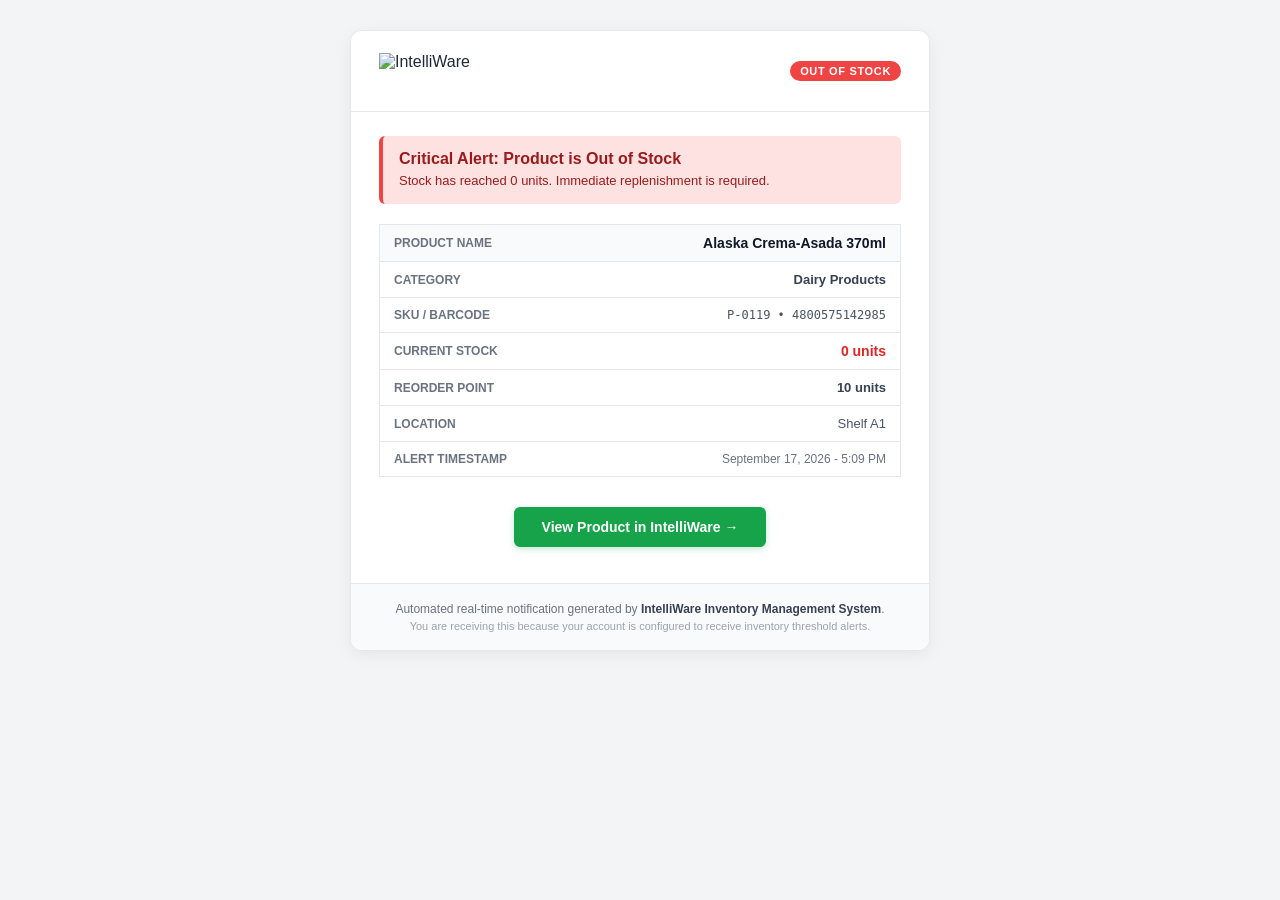
==== logs/last_email_preview.html @ dfec8df1 "Revert "Merge branch 'main' of https://github.com/MilanFranco/IntelliWare_WIMS" This reverts commit " ====
<!DOCTYPE html>
<html lang="en">
<head>
    <meta charset="UTF-8">
    <meta name="viewport" content="width=device-width, initial-scale=1.0">
    <title>Critical Alert: Product is Out of Stock</title>
</head>
<body style="margin:0; padding:0; background-color:#f3f4f6; font-family:-apple-system, BlinkMacSystemFont, 'Segoe UI', Roboto, Helvetica, Arial, sans-serif; color:#1f2937; -webkit-font-smoothing:antialiased;">
    <table role="presentation" width="100%" cellspacing="0" cellpadding="0" border="0" style="background-color:#f3f4f6; padding:30px 12px;">
        <tr>
            <td align="center">
                <table role="presentation" width="100%" style="max-width:580px; background-color:#ffffff; border:1px solid #e5e7eb; border-radius:12px; overflow:hidden; box-shadow:0 4px 16px rgba(0,0,0,0.06);" cellspacing="0" cellpadding="0" border="0">
                    
                    <!-- Header -->
                    <tr>
                        <td style="padding:22px 28px; background-color:#ffffff; border-bottom:1px solid #e5e7eb;">
                            <table role="presentation" width="100%" cellspacing="0" cellpadding="0" border="0">
                                <tr>
                                    <td align="left" style="vertical-align:middle;">
                                        <img src="cid:intelliware_logo" alt="IntelliWare" style="height:36px; max-width:180px; display:block; border:0;" />
                                    </td>
                                    <td align="right" style="vertical-align:middle;">
                                        <span style="display:inline-block; background-color:#ef4444; color:#ffffff; font-size:11px; font-weight:700; text-transform:uppercase; letter-spacing:0.06em; padding:4px 10px; border-radius:12px;">
                                            OUT OF STOCK
                                        </span>
                                    </td>
                                </tr>
                            </table>
                        </td>
                    </tr>

                    <!-- Alert Banner -->
                    <tr>
                        <td style="padding:24px 28px 12px 28px;">
                            <div style="background-color:#fee2e2; border-left:4px solid #ef4444; border-radius:6px; padding:14px 16px; margin-bottom:20px;">
                                <h2 style="margin:0 0 4px 0; color:#991b1b; font-size:16px; font-weight:700;">Critical Alert: Product is Out of Stock</h2>
                                <p style="margin:0; color:#991b1b; font-size:13px; font-weight:500; line-height:1.4;">Stock has reached 0 units. Immediate replenishment is required.</p>
                            </div>

                            <!-- Product Details Table -->
                            <table role="presentation" width="100%" style="border:1px solid #e5e7eb; border-radius:8px; margin-bottom:24px; border-collapse:collapse;" cellspacing="0" cellpadding="0">
                                <tr style="background-color:#f9fafb; border-bottom:1px solid #e5e7eb;">
                                    <td style="padding:10px 14px; font-size:12px; font-weight:600; color:#6b7280; text-transform:uppercase; width:38%;">Product Name</td>
                                    <td style="padding:10px 14px; font-size:14px; font-weight:700; color:#111827; text-align:right;">Alaska Crema-Asada 370ml</td>
                                </tr>
                                <tr style="border-bottom:1px solid #e5e7eb;">
                                    <td style="padding:10px 14px; font-size:12px; font-weight:600; color:#6b7280; text-transform:uppercase;">Category</td>
                                    <td style="padding:10px 14px; font-size:13px; font-weight:600; color:#374151; text-align:right;">Dairy Products</td>
                                </tr>
                                <tr style="border-bottom:1px solid #e5e7eb;">
                                    <td style="padding:10px 14px; font-size:12px; font-weight:600; color:#6b7280; text-transform:uppercase;">SKU / Barcode</td>
                                    <td style="padding:10px 14px; font-size:12px; font-family:monospace; color:#4b5563; text-align:right;">P-0119 &bull; 4800575142985</td>
                                </tr>
                                <tr style="border-bottom:1px solid #e5e7eb;">
                                    <td style="padding:10px 14px; font-size:12px; font-weight:600; color:#6b7280; text-transform:uppercase;">Current Stock</td>
                                    <td style="padding:10px 14px; font-size:14px; font-weight:800; color:#dc2626; text-align:right;">0 units</td>
                                </tr>
                                <tr style="border-bottom:1px solid #e5e7eb;">
                                    <td style="padding:10px 14px; font-size:12px; font-weight:600; color:#6b7280; text-transform:uppercase;">Reorder Point</td>
                                    <td style="padding:10px 14px; font-size:13px; font-weight:600; color:#374151; text-align:right;">10 units</td>
                                </tr>
                                <tr style="border-bottom:1px solid #e5e7eb;">
                                    <td style="padding:10px 14px; font-size:12px; font-weight:600; color:#6b7280; text-transform:uppercase;">Location</td>
                                    <td style="padding:10px 14px; font-size:13px; color:#4b5563; text-align:right;">Shelf A1</td>
                                </tr>
                                <tr>
                                    <td style="padding:10px 14px; font-size:12px; font-weight:600; color:#6b7280; text-transform:uppercase;">Alert Timestamp</td>
                                    <td style="padding:10px 14px; font-size:12px; color:#6b7280; text-align:right;">September 17, 2026 - 5:09 PM</td>
                                </tr>
                            </table>

                            <!-- CTA Button -->
                            <table role="presentation" width="100%" cellspacing="0" cellpadding="0" border="0">
                                <tr>
                                    <td align="center" style="padding:6px 0 24px 0;">
                                        <a href="http://localhost/intelliware/products.php?search=Alaska+Crema-Asada+370ml" target="_blank" style="display:inline-block; background-color:#16a34a; color:#ffffff; font-size:14px; font-weight:700; text-decoration:none; padding:12px 28px; border-radius:6px; box-shadow:0 2px 6px rgba(22, 163, 74, 0.25);">
                                            View Product in IntelliWare &rarr;
                                        </a>
                                    </td>
                                </tr>
                            </table>
                        </td>
                    </tr>

                    <!-- Footer -->
                    <tr>
                        <td style="padding:18px 28px; background-color:#f9fafb; border-top:1px solid #e5e7eb; text-align:center;">
                            <p style="margin:0 0 4px 0; color:#6b7280; font-size:12px;">
                                Automated real-time notification generated by <strong style="color:#374151;">IntelliWare Inventory Management System</strong>.
                            </p>
                            <p style="margin:0; color:#9ca3af; font-size:11px;">
                                You are receiving this because your account is configured to receive inventory threshold alerts.
                            </p>
                        </td>
                    </tr>
                </table>
            </td>
        </tr>
    </table>
</body>
</html>
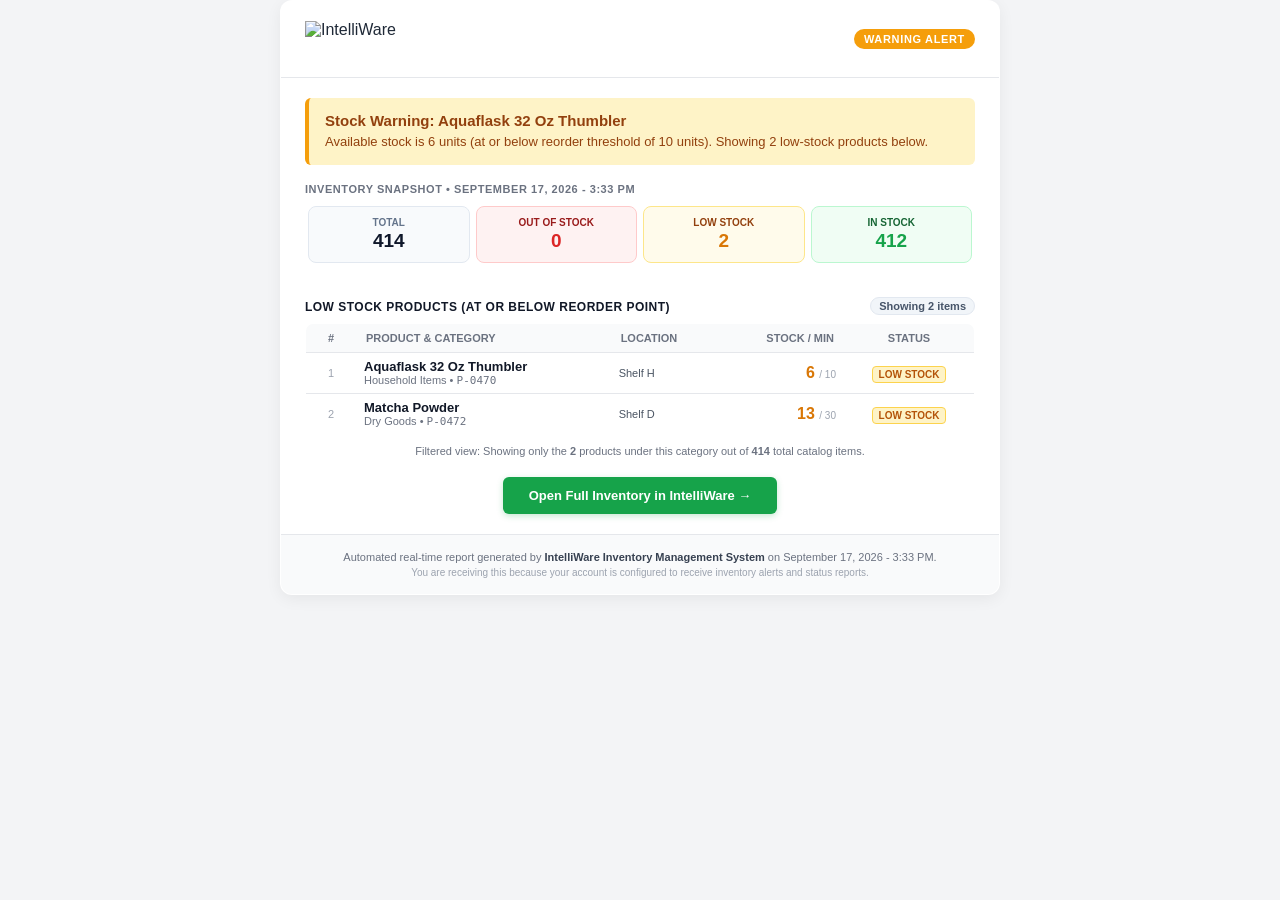
==== commit b50afb09: "Reapply "Merge branch 'main' of https://github.com/MilanFranco/IntelliWare_WIMS" This reverts commit" ====
--- a/logs/last_email_preview.html
+++ b/logs/last_email_preview.html
@@ -3,25 +3,29 @@
 <head>
     <meta charset="UTF-8">
     <meta name="viewport" content="width=device-width, initial-scale=1.0">
-    <title>Critical Alert: Product is Out of Stock</title>
+    <title>IntelliWare Inventory Status Report</title>
+    <style>
+        body { margin:0; padding:0; background-color:#f3f4f6; font-family:-apple-system, BlinkMacSystemFont, "Segoe UI", Roboto, Helvetica, Arial, sans-serif; color:#1f2937; }
+        table { border-collapse: collapse; }
+    </style>
 </head>
 <body style="margin:0; padding:0; background-color:#f3f4f6; font-family:-apple-system, BlinkMacSystemFont, 'Segoe UI', Roboto, Helvetica, Arial, sans-serif; color:#1f2937; -webkit-font-smoothing:antialiased;">
-    <table role="presentation" width="100%" cellspacing="0" cellpadding="0" border="0" style="background-color:#f3f4f6; padding:30px 12px;">
+    <table role="presentation" width="100%" cellspacing="0" cellpadding="0" border="0" style="background-color:#f3f4f6; padding:24px 8px;">
         <tr>
             <td align="center">
-                <table role="presentation" width="100%" style="max-width:580px; background-color:#ffffff; border:1px solid #e5e7eb; border-radius:12px; overflow:hidden; box-shadow:0 4px 16px rgba(0,0,0,0.06);" cellspacing="0" cellpadding="0" border="0">
+                <table role="presentation" width="100%" style="max-width:720px; background-color:#ffffff; border:1px solid #e5e7eb; border-radius:12px; overflow:hidden; box-shadow:0 4px 16px rgba(0,0,0,0.06);" cellspacing="0" cellpadding="0" border="0">
                     
                     <!-- Header -->
                     <tr>
-                        <td style="padding:22px 28px; background-color:#ffffff; border-bottom:1px solid #e5e7eb;">
+                        <td style="padding:20px 24px; background-color:#ffffff; border-bottom:1px solid #e5e7eb;">
                             <table role="presentation" width="100%" cellspacing="0" cellpadding="0" border="0">
                                 <tr>
                                     <td align="left" style="vertical-align:middle;">
                                         <img src="cid:intelliware_logo" alt="IntelliWare" style="height:36px; max-width:180px; display:block; border:0;" />
                                     </td>
                                     <td align="right" style="vertical-align:middle;">
-                                        <span style="display:inline-block; background-color:#ef4444; color:#ffffff; font-size:11px; font-weight:700; text-transform:uppercase; letter-spacing:0.06em; padding:4px 10px; border-radius:12px;">
-                                            OUT OF STOCK
+                                        <span style="display:inline-block; background-color:#f59e0b; color:#ffffff; font-size:11px; font-weight:700; text-transform:uppercase; letter-spacing:0.06em; padding:4px 10px; border-radius:12px;">
+                                            WARNING ALERT
                                         </span>
                                     </td>
                                 </tr>
@@ -29,52 +33,91 @@
                         </td>
                     </tr>
 
-                    <!-- Alert Banner -->
+                    <!-- Alert Banner (if applicable) & Overview KPI Cards -->
                     <tr>
-                        <td style="padding:24px 28px 12px 28px;">
-                            <div style="background-color:#fee2e2; border-left:4px solid #ef4444; border-radius:6px; padding:14px 16px; margin-bottom:20px;">
-                                <h2 style="margin:0 0 4px 0; color:#991b1b; font-size:16px; font-weight:700;">Critical Alert: Product is Out of Stock</h2>
-                                <p style="margin:0; color:#991b1b; font-size:13px; font-weight:500; line-height:1.4;">Stock has reached 0 units. Immediate replenishment is required.</p>
+                        <td style="padding:20px 24px 10px 24px;">
+                            
+            <div style="background-color:#fef3c7; border-left:4px solid #f59e0b; border-radius:6px; padding:14px 16px; margin-bottom:18px;">
+                <h2 style="margin:0 0 4px 0; color:#92400e; font-size:15px; font-weight:700;">Stock Warning: Aquaflask 32 Oz Thumbler</h2>
+                <p style="margin:0; color:#92400e; font-size:13px; font-weight:500; line-height:1.4;">Available stock is 6 units (at or below reorder threshold of 10 units). Showing 2 low-stock products below.</p>
+            </div>
+
+                            <div style="font-size:11px; color:#6b7280; margin-bottom:8px; font-weight:700; text-transform:uppercase; letter-spacing:0.05em;">INVENTORY SNAPSHOT &bull; September 17, 2026 - 3:33 PM</div>
+                            <table role="presentation" width="100%" cellspacing="0" cellpadding="0" border="0" style="margin-bottom:16px;">
+                                <tr>
+                                    <td width="25%" style="padding:3px;">
+                                        <div style="background:#f8fafc; border:1px solid #e2e8f0; border-radius:8px; padding:10px 6px; text-align:center;">
+                                            <div style="font-size:10px; font-weight:700; color:#64748b; text-transform:uppercase;">Total</div>
+                                            <div style="font-size:19px; font-weight:800; color:#0f172a; margin-top:2px;">414</div>
+                                        </div>
+                                    </td>
+                                    <td width="25%" style="padding:3px;">
+                                        <div style="background:#fef2f2; border:1px solid #fecaca; border-radius:8px; padding:10px 6px; text-align:center;">
+                                            <div style="font-size:10px; font-weight:700; color:#991b1b; text-transform:uppercase;">Out of Stock</div>
+                                            <div style="font-size:19px; font-weight:800; color:#dc2626; margin-top:2px;">0</div>
+                                        </div>
+                                    </td>
+                                    <td width="25%" style="padding:3px;">
+                                        <div style="background:#fffbeb; border:1px solid #fde68a; border-radius:8px; padding:10px 6px; text-align:center;">
+                                            <div style="font-size:10px; font-weight:700; color:#92400e; text-transform:uppercase;">Low Stock</div>
+                                            <div style="font-size:19px; font-weight:800; color:#d97706; margin-top:2px;">2</div>
+                                        </div>
+                                    </td>
+                                    <td width="25%" style="padding:3px;">
+                                        <div style="background:#f0fdf4; border:1px solid #bbf7d0; border-radius:8px; padding:10px 6px; text-align:center;">
+                                            <div style="font-size:10px; font-weight:700; color:#166534; text-transform:uppercase;">In Stock</div>
+                                            <div style="font-size:19px; font-weight:800; color:#16a34a; margin-top:2px;">412</div>
+                                        </div>
+                                    </td>
+                                </tr>
+                            </table>
+                        </td>
+                    </tr>
+
+                    <!-- Table Section Header -->
+                    <tr>
+                        <td style="padding:4px 24px 8px 24px;">
+                            <table role="presentation" width="100%" cellspacing="0" cellpadding="0" border="0">
+                                <tr>
+                                    <td align="left">
+                                        <span style="font-size:12px; font-weight:700; color:#111827; text-transform:uppercase; letter-spacing:0.04em;">Low Stock Products (At or Below Reorder Point)</span>
+                                    </td>
+                                    <td align="right">
+                                        <span style="display:inline-block; background-color:#f1f5f9; color:#475569; font-size:11px; font-weight:700; padding:2px 8px; border-radius:10px; border:1px solid #e2e8f0;">Showing 2 items</span>
+                                    </td>
+                                </tr>
+                            </table>
+                        </td>
+                    </tr>
+
+                    <!-- Complete Inventory Table -->
+                    <tr>
+                        <td style="padding:0 24px 20px 24px;">
+                            <table role="presentation" width="100%" style="border:1px solid #e5e7eb; border-radius:8px; overflow:hidden; border-collapse:collapse;" cellspacing="0" cellpadding="0">
+                                <thead>
+                                    <tr style="background-color:#f9fafb; border-bottom:1px solid #e5e7eb;">
+                                        <th style="padding:8px 10px; font-size:11px; font-weight:700; color:#6b7280; text-transform:uppercase; text-align:center; width:30px;">#</th>
+                                        <th style="padding:8px 10px; font-size:11px; font-weight:700; color:#6b7280; text-transform:uppercase; text-align:left;">Product &amp; Category</th>
+                                        <th style="padding:8px 10px; font-size:11px; font-weight:700; color:#6b7280; text-transform:uppercase; text-align:left;">Location</th>
+                                        <th style="padding:8px 10px; font-size:11px; font-weight:700; color:#6b7280; text-transform:uppercase; text-align:right;">Stock / Min</th>
+                                        <th style="padding:8px 10px; font-size:11px; font-weight:700; color:#6b7280; text-transform:uppercase; text-align:center; width:110px;">Status</th>
+                                    </tr>
+                                </thead>
+                                <tbody>
+                                    <tr style='border-bottom:1px solid #e5e7eb;'><td style='padding:6px 8px;font-size:11px;color:#9ca3af;text-align:center;'>1</td><td style='padding:6px 8px;'><div style='font-size:13px;font-weight:700;color:#111827;'>Aquaflask 32 Oz Thumbler</div><div style='font-size:11px;color:#6b7280;'>Household Items &bull; <span style='font-family:monospace;'>P-0470</span></div></td><td style='padding:6px 8px;font-size:11px;color:#4b5563;'>Shelf H</td><td style='padding:6px 8px;text-align:right;'><b style="color:#d97706;">6</b> <span style='font-size:10px;color:#9ca3af;'>/ 10</span></td><td style='padding:6px 8px;text-align:center;'><span style="display:inline-block;padding:2px 6px;font-size:10px;font-weight:700;border-radius:4px;background:#fef3c7;color:#b45309;border:1px solid #fcd34d;">LOW STOCK</span></td></tr><tr style='border-bottom:1px solid #e5e7eb;'><td style='padding:6px 8px;font-size:11px;color:#9ca3af;text-align:center;'>2</td><td style='padding:6px 8px;'><div style='font-size:13px;font-weight:700;color:#111827;'>Matcha Powder</div><div style='font-size:11px;color:#6b7280;'>Dry Goods &bull; <span style='font-family:monospace;'>P-0472</span></div></td><td style='padding:6px 8px;font-size:11px;color:#4b5563;'>Shelf D</td><td style='padding:6px 8px;text-align:right;'><b style="color:#d97706;">13</b> <span style='font-size:10px;color:#9ca3af;'>/ 30</span></td><td style='padding:6px 8px;text-align:center;'><span style="display:inline-block;padding:2px 6px;font-size:10px;font-weight:700;border-radius:4px;background:#fef3c7;color:#b45309;border:1px solid #fcd34d;">LOW STOCK</span></td></tr>
+                                </tbody>
+                            </table>
+                            
+                            <div style="margin-top:10px; text-align:center; font-size:11px; color:#6b7280;">
+                                Filtered view: Showing only the <strong>2</strong> products under this category out of <strong>414</strong> total catalog items.
                             </div>
 
-                            <!-- Product Details Table -->
-                            <table role="presentation" width="100%" style="border:1px solid #e5e7eb; border-radius:8px; margin-bottom:24px; border-collapse:collapse;" cellspacing="0" cellpadding="0">
-                                <tr style="background-color:#f9fafb; border-bottom:1px solid #e5e7eb;">
-                                    <td style="padding:10px 14px; font-size:12px; font-weight:600; color:#6b7280; text-transform:uppercase; width:38%;">Product Name</td>
-                                    <td style="padding:10px 14px; font-size:14px; font-weight:700; color:#111827; text-align:right;">Alaska Crema-Asada 370ml</td>
-                                </tr>
-                                <tr style="border-bottom:1px solid #e5e7eb;">
-                                    <td style="padding:10px 14px; font-size:12px; font-weight:600; color:#6b7280; text-transform:uppercase;">Category</td>
-                                    <td style="padding:10px 14px; font-size:13px; font-weight:600; color:#374151; text-align:right;">Dairy Products</td>
-                                </tr>
-                                <tr style="border-bottom:1px solid #e5e7eb;">
-                                    <td style="padding:10px 14px; font-size:12px; font-weight:600; color:#6b7280; text-transform:uppercase;">SKU / Barcode</td>
-                                    <td style="padding:10px 14px; font-size:12px; font-family:monospace; color:#4b5563; text-align:right;">P-0119 &bull; 4800575142985</td>
-                                </tr>
-                                <tr style="border-bottom:1px solid #e5e7eb;">
-                                    <td style="padding:10px 14px; font-size:12px; font-weight:600; color:#6b7280; text-transform:uppercase;">Current Stock</td>
-                                    <td style="padding:10px 14px; font-size:14px; font-weight:800; color:#dc2626; text-align:right;">0 units</td>
-                                </tr>
-                                <tr style="border-bottom:1px solid #e5e7eb;">
-                                    <td style="padding:10px 14px; font-size:12px; font-weight:600; color:#6b7280; text-transform:uppercase;">Reorder Point</td>
-                                    <td style="padding:10px 14px; font-size:13px; font-weight:600; color:#374151; text-align:right;">10 units</td>
-                                </tr>
-                                <tr style="border-bottom:1px solid #e5e7eb;">
-                                    <td style="padding:10px 14px; font-size:12px; font-weight:600; color:#6b7280; text-transform:uppercase;">Location</td>
-                                    <td style="padding:10px 14px; font-size:13px; color:#4b5563; text-align:right;">Shelf A1</td>
-                                </tr>
+                            <!-- CTA Button -->
+                            <table role="presentation" width="100%" cellspacing="0" cellpadding="0" border="0" style="margin-top:20px;">
                                 <tr>
-                                    <td style="padding:10px 14px; font-size:12px; font-weight:600; color:#6b7280; text-transform:uppercase;">Alert Timestamp</td>
-                                    <td style="padding:10px 14px; font-size:12px; color:#6b7280; text-align:right;">September 17, 2026 - 5:09 PM</td>
-                                </tr>
-                            </table>
-
-                            <!-- CTA Button -->
-                            <table role="presentation" width="100%" cellspacing="0" cellpadding="0" border="0">
-                                <tr>
-                                    <td align="center" style="padding:6px 0 24px 0;">
-                                        <a href="http://localhost/intelliware/products.php?search=Alaska+Crema-Asada+370ml" target="_blank" style="display:inline-block; background-color:#16a34a; color:#ffffff; font-size:14px; font-weight:700; text-decoration:none; padding:12px 28px; border-radius:6px; box-shadow:0 2px 6px rgba(22, 163, 74, 0.25);">
-                                            View Product in IntelliWare &rarr;
+                                    <td align="center">
+                                        <a href="http://localhost/intelliware/products.php" target="_blank" style="display:inline-block; background-color:#16a34a; color:#ffffff; font-size:13px; font-weight:700; text-decoration:none; padding:11px 26px; border-radius:6px; box-shadow:0 2px 6px rgba(22, 163, 74, 0.25);">
+                                            Open Full Inventory in IntelliWare &rarr;
                                         </a>
                                     </td>
                                 </tr>
@@ -84,12 +127,12 @@
 
                     <!-- Footer -->
                     <tr>
-                        <td style="padding:18px 28px; background-color:#f9fafb; border-top:1px solid #e5e7eb; text-align:center;">
-                            <p style="margin:0 0 4px 0; color:#6b7280; font-size:12px;">
-                                Automated real-time notification generated by <strong style="color:#374151;">IntelliWare Inventory Management System</strong>.
+                        <td style="padding:16px 24px; background-color:#f9fafb; border-top:1px solid #e5e7eb; text-align:center;">
+                            <p style="margin:0 0 4px 0; color:#6b7280; font-size:11px;">
+                                Automated real-time report generated by <strong style="color:#374151;">IntelliWare Inventory Management System</strong> on September 17, 2026 - 3:33 PM.
                             </p>
-                            <p style="margin:0; color:#9ca3af; font-size:11px;">
-                                You are receiving this because your account is configured to receive inventory threshold alerts.
+                            <p style="margin:0; color:#9ca3af; font-size:10px;">
+                                You are receiving this because your account is configured to receive inventory alerts and status reports.
                             </p>
                         </td>
                     </tr>
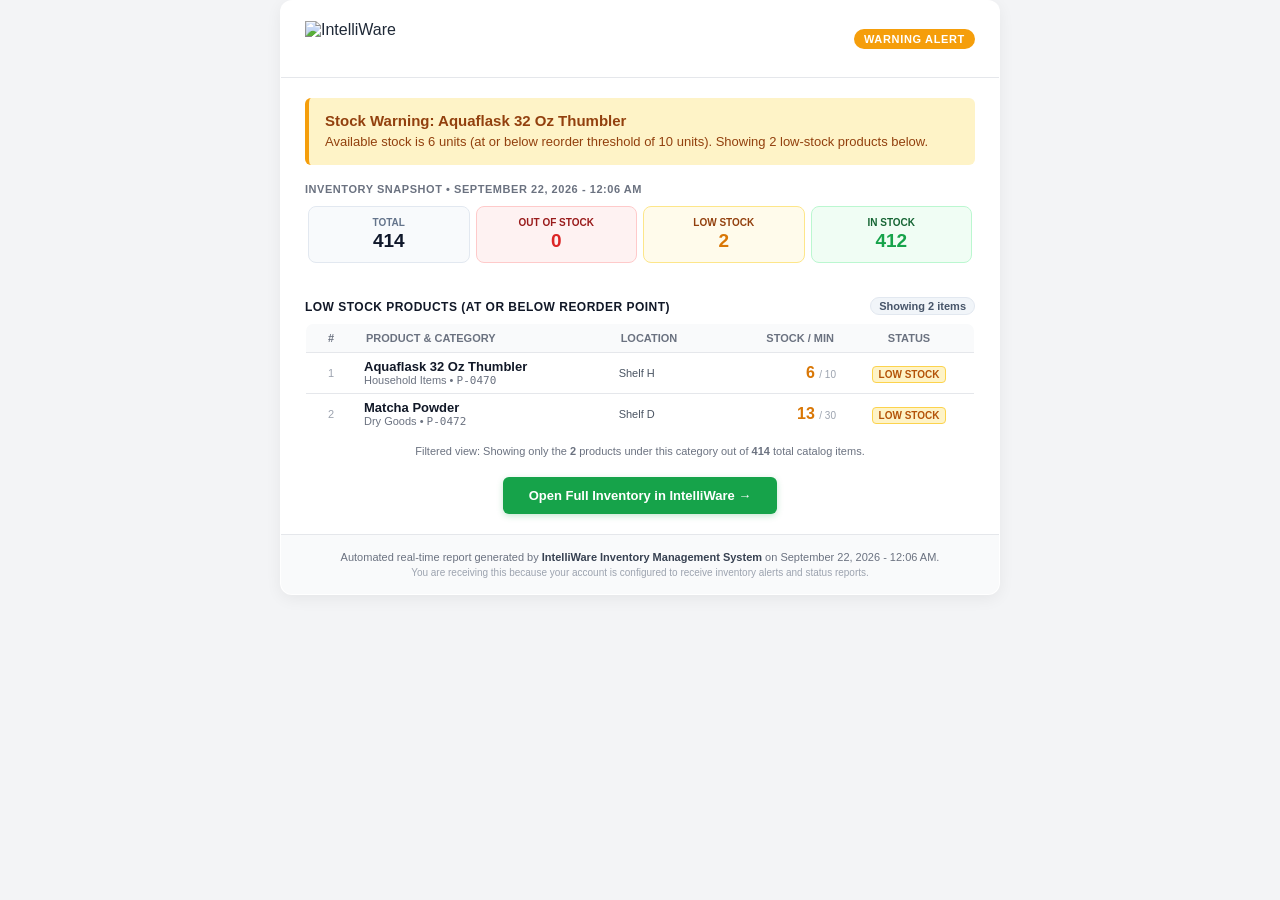
==== commit dc2d0626: "ui fixes, added toasts, barcode removed" ====
--- a/logs/last_email_preview.html
+++ b/logs/last_email_preview.html
@@ -42,7 +42,7 @@
                 <p style="margin:0; color:#92400e; font-size:13px; font-weight:500; line-height:1.4;">Available stock is 6 units (at or below reorder threshold of 10 units). Showing 2 low-stock products below.</p>
             </div>
 
-                            <div style="font-size:11px; color:#6b7280; margin-bottom:8px; font-weight:700; text-transform:uppercase; letter-spacing:0.05em;">INVENTORY SNAPSHOT &bull; September 17, 2026 - 3:33 PM</div>
+                            <div style="font-size:11px; color:#6b7280; margin-bottom:8px; font-weight:700; text-transform:uppercase; letter-spacing:0.05em;">INVENTORY SNAPSHOT &bull; September 22, 2026 - 12:06 AM</div>
                             <table role="presentation" width="100%" cellspacing="0" cellpadding="0" border="0" style="margin-bottom:16px;">
                                 <tr>
                                     <td width="25%" style="padding:3px;">
@@ -129,7 +129,7 @@
                     <tr>
                         <td style="padding:16px 24px; background-color:#f9fafb; border-top:1px solid #e5e7eb; text-align:center;">
                             <p style="margin:0 0 4px 0; color:#6b7280; font-size:11px;">
-                                Automated real-time report generated by <strong style="color:#374151;">IntelliWare Inventory Management System</strong> on September 17, 2026 - 3:33 PM.
+                                Automated real-time report generated by <strong style="color:#374151;">IntelliWare Inventory Management System</strong> on September 22, 2026 - 12:06 AM.
                             </p>
                             <p style="margin:0; color:#9ca3af; font-size:10px;">
                                 You are receiving this because your account is configured to receive inventory alerts and status reports.
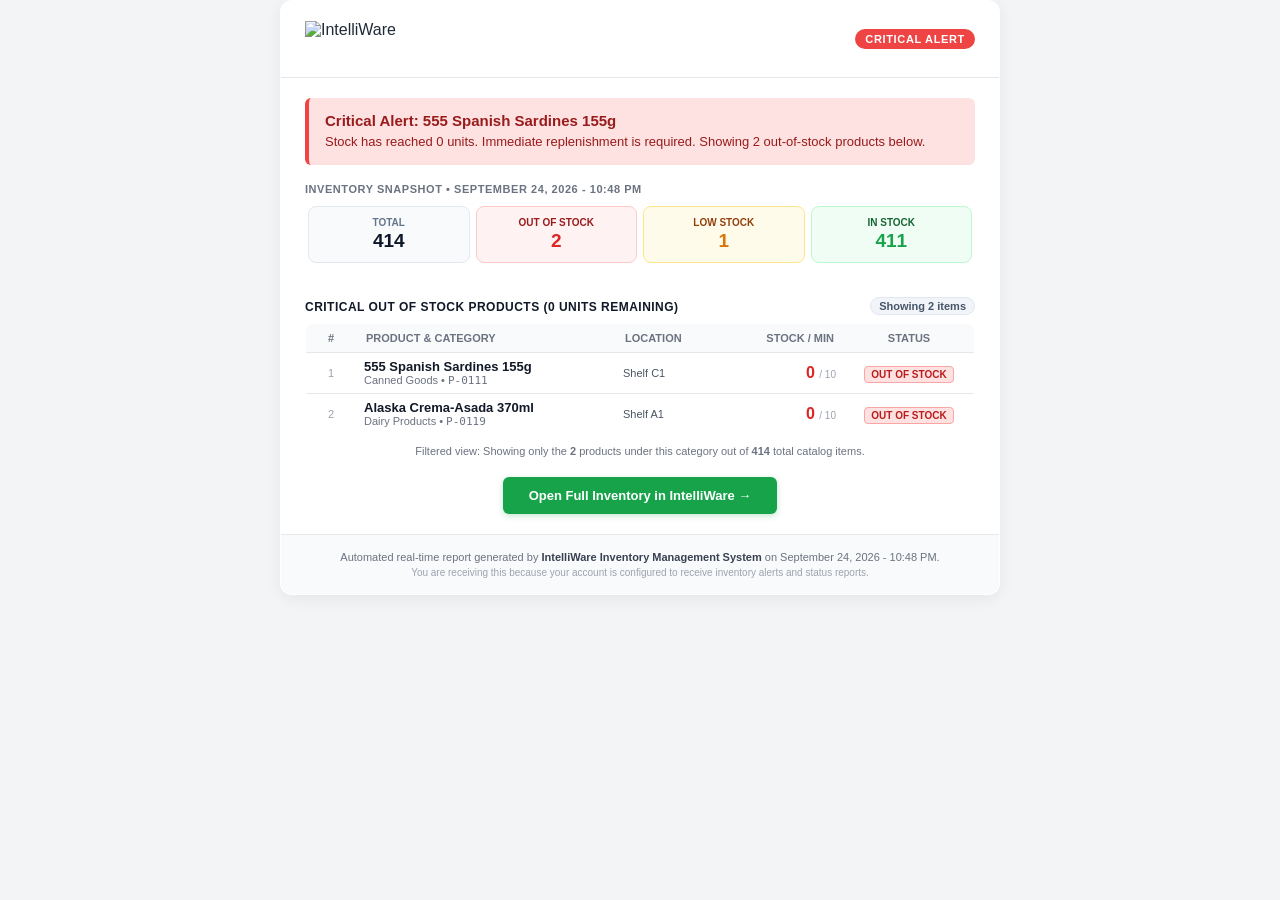
==== commit f929fb4e: "notif modal, minor ui changes" ====
--- a/logs/last_email_preview.html
+++ b/logs/last_email_preview.html
@@ -24,8 +24,8 @@
                                         <img src="cid:intelliware_logo" alt="IntelliWare" style="height:36px; max-width:180px; display:block; border:0;" />
                                     </td>
                                     <td align="right" style="vertical-align:middle;">
-                                        <span style="display:inline-block; background-color:#f59e0b; color:#ffffff; font-size:11px; font-weight:700; text-transform:uppercase; letter-spacing:0.06em; padding:4px 10px; border-radius:12px;">
-                                            WARNING ALERT
+                                        <span style="display:inline-block; background-color:#ef4444; color:#ffffff; font-size:11px; font-weight:700; text-transform:uppercase; letter-spacing:0.06em; padding:4px 10px; border-radius:12px;">
+                                            CRITICAL ALERT
                                         </span>
                                     </td>
                                 </tr>
@@ -37,12 +37,12 @@
                     <tr>
                         <td style="padding:20px 24px 10px 24px;">
                             
-            <div style="background-color:#fef3c7; border-left:4px solid #f59e0b; border-radius:6px; padding:14px 16px; margin-bottom:18px;">
-                <h2 style="margin:0 0 4px 0; color:#92400e; font-size:15px; font-weight:700;">Stock Warning: Aquaflask 32 Oz Thumbler</h2>
-                <p style="margin:0; color:#92400e; font-size:13px; font-weight:500; line-height:1.4;">Available stock is 6 units (at or below reorder threshold of 10 units). Showing 2 low-stock products below.</p>
+            <div style="background-color:#fee2e2; border-left:4px solid #ef4444; border-radius:6px; padding:14px 16px; margin-bottom:18px;">
+                <h2 style="margin:0 0 4px 0; color:#991b1b; font-size:15px; font-weight:700;">Critical Alert: 555 Spanish Sardines 155g</h2>
+                <p style="margin:0; color:#991b1b; font-size:13px; font-weight:500; line-height:1.4;">Stock has reached 0 units. Immediate replenishment is required. Showing 2 out-of-stock products below.</p>
             </div>
 
-                            <div style="font-size:11px; color:#6b7280; margin-bottom:8px; font-weight:700; text-transform:uppercase; letter-spacing:0.05em;">INVENTORY SNAPSHOT &bull; September 22, 2026 - 12:06 AM</div>
+                            <div style="font-size:11px; color:#6b7280; margin-bottom:8px; font-weight:700; text-transform:uppercase; letter-spacing:0.05em;">INVENTORY SNAPSHOT &bull; September 24, 2026 - 10:48 PM</div>
                             <table role="presentation" width="100%" cellspacing="0" cellpadding="0" border="0" style="margin-bottom:16px;">
                                 <tr>
                                     <td width="25%" style="padding:3px;">
@@ -54,19 +54,19 @@
                                     <td width="25%" style="padding:3px;">
                                         <div style="background:#fef2f2; border:1px solid #fecaca; border-radius:8px; padding:10px 6px; text-align:center;">
                                             <div style="font-size:10px; font-weight:700; color:#991b1b; text-transform:uppercase;">Out of Stock</div>
-                                            <div style="font-size:19px; font-weight:800; color:#dc2626; margin-top:2px;">0</div>
+                                            <div style="font-size:19px; font-weight:800; color:#dc2626; margin-top:2px;">2</div>
                                         </div>
                                     </td>
                                     <td width="25%" style="padding:3px;">
                                         <div style="background:#fffbeb; border:1px solid #fde68a; border-radius:8px; padding:10px 6px; text-align:center;">
                                             <div style="font-size:10px; font-weight:700; color:#92400e; text-transform:uppercase;">Low Stock</div>
-                                            <div style="font-size:19px; font-weight:800; color:#d97706; margin-top:2px;">2</div>
+                                            <div style="font-size:19px; font-weight:800; color:#d97706; margin-top:2px;">1</div>
                                         </div>
                                     </td>
                                     <td width="25%" style="padding:3px;">
                                         <div style="background:#f0fdf4; border:1px solid #bbf7d0; border-radius:8px; padding:10px 6px; text-align:center;">
                                             <div style="font-size:10px; font-weight:700; color:#166534; text-transform:uppercase;">In Stock</div>
-                                            <div style="font-size:19px; font-weight:800; color:#16a34a; margin-top:2px;">412</div>
+                                            <div style="font-size:19px; font-weight:800; color:#16a34a; margin-top:2px;">411</div>
                                         </div>
                                     </td>
                                 </tr>
@@ -80,7 +80,7 @@
                             <table role="presentation" width="100%" cellspacing="0" cellpadding="0" border="0">
                                 <tr>
                                     <td align="left">
-                                        <span style="font-size:12px; font-weight:700; color:#111827; text-transform:uppercase; letter-spacing:0.04em;">Low Stock Products (At or Below Reorder Point)</span>
+                                        <span style="font-size:12px; font-weight:700; color:#111827; text-transform:uppercase; letter-spacing:0.04em;">Critical Out of Stock Products (0 Units Remaining)</span>
                                     </td>
                                     <td align="right">
                                         <span style="display:inline-block; background-color:#f1f5f9; color:#475569; font-size:11px; font-weight:700; padding:2px 8px; border-radius:10px; border:1px solid #e2e8f0;">Showing 2 items</span>
@@ -104,7 +104,7 @@
                                     </tr>
                                 </thead>
                                 <tbody>
-                                    <tr style='border-bottom:1px solid #e5e7eb;'><td style='padding:6px 8px;font-size:11px;color:#9ca3af;text-align:center;'>1</td><td style='padding:6px 8px;'><div style='font-size:13px;font-weight:700;color:#111827;'>Aquaflask 32 Oz Thumbler</div><div style='font-size:11px;color:#6b7280;'>Household Items &bull; <span style='font-family:monospace;'>P-0470</span></div></td><td style='padding:6px 8px;font-size:11px;color:#4b5563;'>Shelf H</td><td style='padding:6px 8px;text-align:right;'><b style="color:#d97706;">6</b> <span style='font-size:10px;color:#9ca3af;'>/ 10</span></td><td style='padding:6px 8px;text-align:center;'><span style="display:inline-block;padding:2px 6px;font-size:10px;font-weight:700;border-radius:4px;background:#fef3c7;color:#b45309;border:1px solid #fcd34d;">LOW STOCK</span></td></tr><tr style='border-bottom:1px solid #e5e7eb;'><td style='padding:6px 8px;font-size:11px;color:#9ca3af;text-align:center;'>2</td><td style='padding:6px 8px;'><div style='font-size:13px;font-weight:700;color:#111827;'>Matcha Powder</div><div style='font-size:11px;color:#6b7280;'>Dry Goods &bull; <span style='font-family:monospace;'>P-0472</span></div></td><td style='padding:6px 8px;font-size:11px;color:#4b5563;'>Shelf D</td><td style='padding:6px 8px;text-align:right;'><b style="color:#d97706;">13</b> <span style='font-size:10px;color:#9ca3af;'>/ 30</span></td><td style='padding:6px 8px;text-align:center;'><span style="display:inline-block;padding:2px 6px;font-size:10px;font-weight:700;border-radius:4px;background:#fef3c7;color:#b45309;border:1px solid #fcd34d;">LOW STOCK</span></td></tr>
+                                    <tr style='border-bottom:1px solid #e5e7eb;'><td style='padding:6px 8px;font-size:11px;color:#9ca3af;text-align:center;'>1</td><td style='padding:6px 8px;'><div style='font-size:13px;font-weight:700;color:#111827;'>555 Spanish Sardines 155g</div><div style='font-size:11px;color:#6b7280;'>Canned Goods &bull; <span style='font-family:monospace;'>P-0111</span></div></td><td style='padding:6px 8px;font-size:11px;color:#4b5563;'>Shelf C1</td><td style='padding:6px 8px;text-align:right;'><b style="color:#dc2626;">0</b> <span style='font-size:10px;color:#9ca3af;'>/ 10</span></td><td style='padding:6px 8px;text-align:center;'><span style="display:inline-block;padding:2px 6px;font-size:10px;font-weight:700;border-radius:4px;background:#fee2e2;color:#b91c1c;border:1px solid #fca5a5;">OUT OF STOCK</span></td></tr><tr style='border-bottom:1px solid #e5e7eb;'><td style='padding:6px 8px;font-size:11px;color:#9ca3af;text-align:center;'>2</td><td style='padding:6px 8px;'><div style='font-size:13px;font-weight:700;color:#111827;'>Alaska Crema-Asada 370ml</div><div style='font-size:11px;color:#6b7280;'>Dairy Products &bull; <span style='font-family:monospace;'>P-0119</span></div></td><td style='padding:6px 8px;font-size:11px;color:#4b5563;'>Shelf A1</td><td style='padding:6px 8px;text-align:right;'><b style="color:#dc2626;">0</b> <span style='font-size:10px;color:#9ca3af;'>/ 10</span></td><td style='padding:6px 8px;text-align:center;'><span style="display:inline-block;padding:2px 6px;font-size:10px;font-weight:700;border-radius:4px;background:#fee2e2;color:#b91c1c;border:1px solid #fca5a5;">OUT OF STOCK</span></td></tr>
                                 </tbody>
                             </table>
                             
@@ -129,7 +129,7 @@
                     <tr>
                         <td style="padding:16px 24px; background-color:#f9fafb; border-top:1px solid #e5e7eb; text-align:center;">
                             <p style="margin:0 0 4px 0; color:#6b7280; font-size:11px;">
-                                Automated real-time report generated by <strong style="color:#374151;">IntelliWare Inventory Management System</strong> on September 22, 2026 - 12:06 AM.
+                                Automated real-time report generated by <strong style="color:#374151;">IntelliWare Inventory Management System</strong> on September 24, 2026 - 10:48 PM.
                             </p>
                             <p style="margin:0; color:#9ca3af; font-size:10px;">
                                 You are receiving this because your account is configured to receive inventory alerts and status reports.
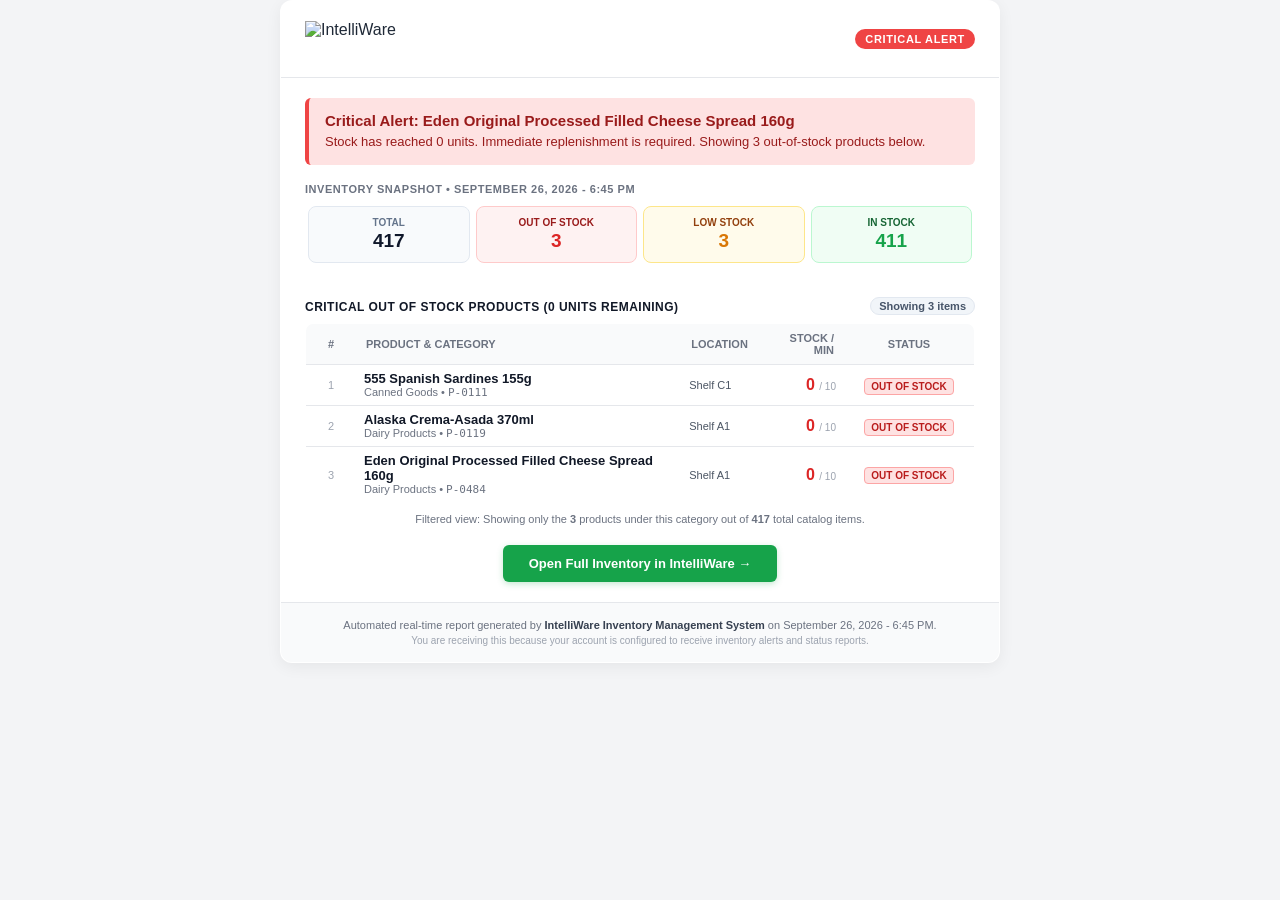
==== commit f06d0891: "feat(ml): upgrade forecasting to v3.2.0 Tri-Boost Ensemble, calibrate Philippine seasonal recommenda" ====
--- a/logs/last_email_preview.html
+++ b/logs/last_email_preview.html
@@ -38,29 +38,29 @@
                         <td style="padding:20px 24px 10px 24px;">
                             
             <div style="background-color:#fee2e2; border-left:4px solid #ef4444; border-radius:6px; padding:14px 16px; margin-bottom:18px;">
-                <h2 style="margin:0 0 4px 0; color:#991b1b; font-size:15px; font-weight:700;">Critical Alert: 555 Spanish Sardines 155g</h2>
-                <p style="margin:0; color:#991b1b; font-size:13px; font-weight:500; line-height:1.4;">Stock has reached 0 units. Immediate replenishment is required. Showing 2 out-of-stock products below.</p>
+                <h2 style="margin:0 0 4px 0; color:#991b1b; font-size:15px; font-weight:700;">Critical Alert: Eden Original Processed Filled Cheese Spread 160g</h2>
+                <p style="margin:0; color:#991b1b; font-size:13px; font-weight:500; line-height:1.4;">Stock has reached 0 units. Immediate replenishment is required. Showing 3 out-of-stock products below.</p>
             </div>
 
-                            <div style="font-size:11px; color:#6b7280; margin-bottom:8px; font-weight:700; text-transform:uppercase; letter-spacing:0.05em;">INVENTORY SNAPSHOT &bull; September 24, 2026 - 10:48 PM</div>
+                            <div style="font-size:11px; color:#6b7280; margin-bottom:8px; font-weight:700; text-transform:uppercase; letter-spacing:0.05em;">INVENTORY SNAPSHOT &bull; September 26, 2026 - 6:45 PM</div>
                             <table role="presentation" width="100%" cellspacing="0" cellpadding="0" border="0" style="margin-bottom:16px;">
                                 <tr>
                                     <td width="25%" style="padding:3px;">
                                         <div style="background:#f8fafc; border:1px solid #e2e8f0; border-radius:8px; padding:10px 6px; text-align:center;">
                                             <div style="font-size:10px; font-weight:700; color:#64748b; text-transform:uppercase;">Total</div>
-                                            <div style="font-size:19px; font-weight:800; color:#0f172a; margin-top:2px;">414</div>
+                                            <div style="font-size:19px; font-weight:800; color:#0f172a; margin-top:2px;">417</div>
                                         </div>
                                     </td>
                                     <td width="25%" style="padding:3px;">
                                         <div style="background:#fef2f2; border:1px solid #fecaca; border-radius:8px; padding:10px 6px; text-align:center;">
                                             <div style="font-size:10px; font-weight:700; color:#991b1b; text-transform:uppercase;">Out of Stock</div>
-                                            <div style="font-size:19px; font-weight:800; color:#dc2626; margin-top:2px;">2</div>
+                                            <div style="font-size:19px; font-weight:800; color:#dc2626; margin-top:2px;">3</div>
                                         </div>
                                     </td>
                                     <td width="25%" style="padding:3px;">
                                         <div style="background:#fffbeb; border:1px solid #fde68a; border-radius:8px; padding:10px 6px; text-align:center;">
                                             <div style="font-size:10px; font-weight:700; color:#92400e; text-transform:uppercase;">Low Stock</div>
-                                            <div style="font-size:19px; font-weight:800; color:#d97706; margin-top:2px;">1</div>
+                                            <div style="font-size:19px; font-weight:800; color:#d97706; margin-top:2px;">3</div>
                                         </div>
                                     </td>
                                     <td width="25%" style="padding:3px;">
@@ -83,7 +83,7 @@
                                         <span style="font-size:12px; font-weight:700; color:#111827; text-transform:uppercase; letter-spacing:0.04em;">Critical Out of Stock Products (0 Units Remaining)</span>
                                     </td>
                                     <td align="right">
-                                        <span style="display:inline-block; background-color:#f1f5f9; color:#475569; font-size:11px; font-weight:700; padding:2px 8px; border-radius:10px; border:1px solid #e2e8f0;">Showing 2 items</span>
+                                        <span style="display:inline-block; background-color:#f1f5f9; color:#475569; font-size:11px; font-weight:700; padding:2px 8px; border-radius:10px; border:1px solid #e2e8f0;">Showing 3 items</span>
                                     </td>
                                 </tr>
                             </table>
@@ -104,12 +104,12 @@
                                     </tr>
                                 </thead>
                                 <tbody>
-                                    <tr style='border-bottom:1px solid #e5e7eb;'><td style='padding:6px 8px;font-size:11px;color:#9ca3af;text-align:center;'>1</td><td style='padding:6px 8px;'><div style='font-size:13px;font-weight:700;color:#111827;'>555 Spanish Sardines 155g</div><div style='font-size:11px;color:#6b7280;'>Canned Goods &bull; <span style='font-family:monospace;'>P-0111</span></div></td><td style='padding:6px 8px;font-size:11px;color:#4b5563;'>Shelf C1</td><td style='padding:6px 8px;text-align:right;'><b style="color:#dc2626;">0</b> <span style='font-size:10px;color:#9ca3af;'>/ 10</span></td><td style='padding:6px 8px;text-align:center;'><span style="display:inline-block;padding:2px 6px;font-size:10px;font-weight:700;border-radius:4px;background:#fee2e2;color:#b91c1c;border:1px solid #fca5a5;">OUT OF STOCK</span></td></tr><tr style='border-bottom:1px solid #e5e7eb;'><td style='padding:6px 8px;font-size:11px;color:#9ca3af;text-align:center;'>2</td><td style='padding:6px 8px;'><div style='font-size:13px;font-weight:700;color:#111827;'>Alaska Crema-Asada 370ml</div><div style='font-size:11px;color:#6b7280;'>Dairy Products &bull; <span style='font-family:monospace;'>P-0119</span></div></td><td style='padding:6px 8px;font-size:11px;color:#4b5563;'>Shelf A1</td><td style='padding:6px 8px;text-align:right;'><b style="color:#dc2626;">0</b> <span style='font-size:10px;color:#9ca3af;'>/ 10</span></td><td style='padding:6px 8px;text-align:center;'><span style="display:inline-block;padding:2px 6px;font-size:10px;font-weight:700;border-radius:4px;background:#fee2e2;color:#b91c1c;border:1px solid #fca5a5;">OUT OF STOCK</span></td></tr>
+                                    <tr style='border-bottom:1px solid #e5e7eb;'><td style='padding:6px 8px;font-size:11px;color:#9ca3af;text-align:center;'>1</td><td style='padding:6px 8px;'><div style='font-size:13px;font-weight:700;color:#111827;'>555 Spanish Sardines 155g</div><div style='font-size:11px;color:#6b7280;'>Canned Goods &bull; <span style='font-family:monospace;'>P-0111</span></div></td><td style='padding:6px 8px;font-size:11px;color:#4b5563;'>Shelf C1</td><td style='padding:6px 8px;text-align:right;'><b style="color:#dc2626;">0</b> <span style='font-size:10px;color:#9ca3af;'>/ 10</span></td><td style='padding:6px 8px;text-align:center;'><span style="display:inline-block;padding:2px 6px;font-size:10px;font-weight:700;border-radius:4px;background:#fee2e2;color:#b91c1c;border:1px solid #fca5a5;">OUT OF STOCK</span></td></tr><tr style='border-bottom:1px solid #e5e7eb;'><td style='padding:6px 8px;font-size:11px;color:#9ca3af;text-align:center;'>2</td><td style='padding:6px 8px;'><div style='font-size:13px;font-weight:700;color:#111827;'>Alaska Crema-Asada 370ml</div><div style='font-size:11px;color:#6b7280;'>Dairy Products &bull; <span style='font-family:monospace;'>P-0119</span></div></td><td style='padding:6px 8px;font-size:11px;color:#4b5563;'>Shelf A1</td><td style='padding:6px 8px;text-align:right;'><b style="color:#dc2626;">0</b> <span style='font-size:10px;color:#9ca3af;'>/ 10</span></td><td style='padding:6px 8px;text-align:center;'><span style="display:inline-block;padding:2px 6px;font-size:10px;font-weight:700;border-radius:4px;background:#fee2e2;color:#b91c1c;border:1px solid #fca5a5;">OUT OF STOCK</span></td></tr><tr style='border-bottom:1px solid #e5e7eb;'><td style='padding:6px 8px;font-size:11px;color:#9ca3af;text-align:center;'>3</td><td style='padding:6px 8px;'><div style='font-size:13px;font-weight:700;color:#111827;'>Eden Original Processed Filled Cheese Spread 160g</div><div style='font-size:11px;color:#6b7280;'>Dairy Products &bull; <span style='font-family:monospace;'>P-0484</span></div></td><td style='padding:6px 8px;font-size:11px;color:#4b5563;'>Shelf A1</td><td style='padding:6px 8px;text-align:right;'><b style="color:#dc2626;">0</b> <span style='font-size:10px;color:#9ca3af;'>/ 10</span></td><td style='padding:6px 8px;text-align:center;'><span style="display:inline-block;padding:2px 6px;font-size:10px;font-weight:700;border-radius:4px;background:#fee2e2;color:#b91c1c;border:1px solid #fca5a5;">OUT OF STOCK</span></td></tr>
                                 </tbody>
                             </table>
                             
                             <div style="margin-top:10px; text-align:center; font-size:11px; color:#6b7280;">
-                                Filtered view: Showing only the <strong>2</strong> products under this category out of <strong>414</strong> total catalog items.
+                                Filtered view: Showing only the <strong>3</strong> products under this category out of <strong>417</strong> total catalog items.
                             </div>
 
                             <!-- CTA Button -->
@@ -129,7 +129,7 @@
                     <tr>
                         <td style="padding:16px 24px; background-color:#f9fafb; border-top:1px solid #e5e7eb; text-align:center;">
                             <p style="margin:0 0 4px 0; color:#6b7280; font-size:11px;">
-                                Automated real-time report generated by <strong style="color:#374151;">IntelliWare Inventory Management System</strong> on September 24, 2026 - 10:48 PM.
+                                Automated real-time report generated by <strong style="color:#374151;">IntelliWare Inventory Management System</strong> on September 26, 2026 - 6:45 PM.
                             </p>
                             <p style="margin:0; color:#9ca3af; font-size:10px;">
                                 You are receiving this because your account is configured to receive inventory alerts and status reports.
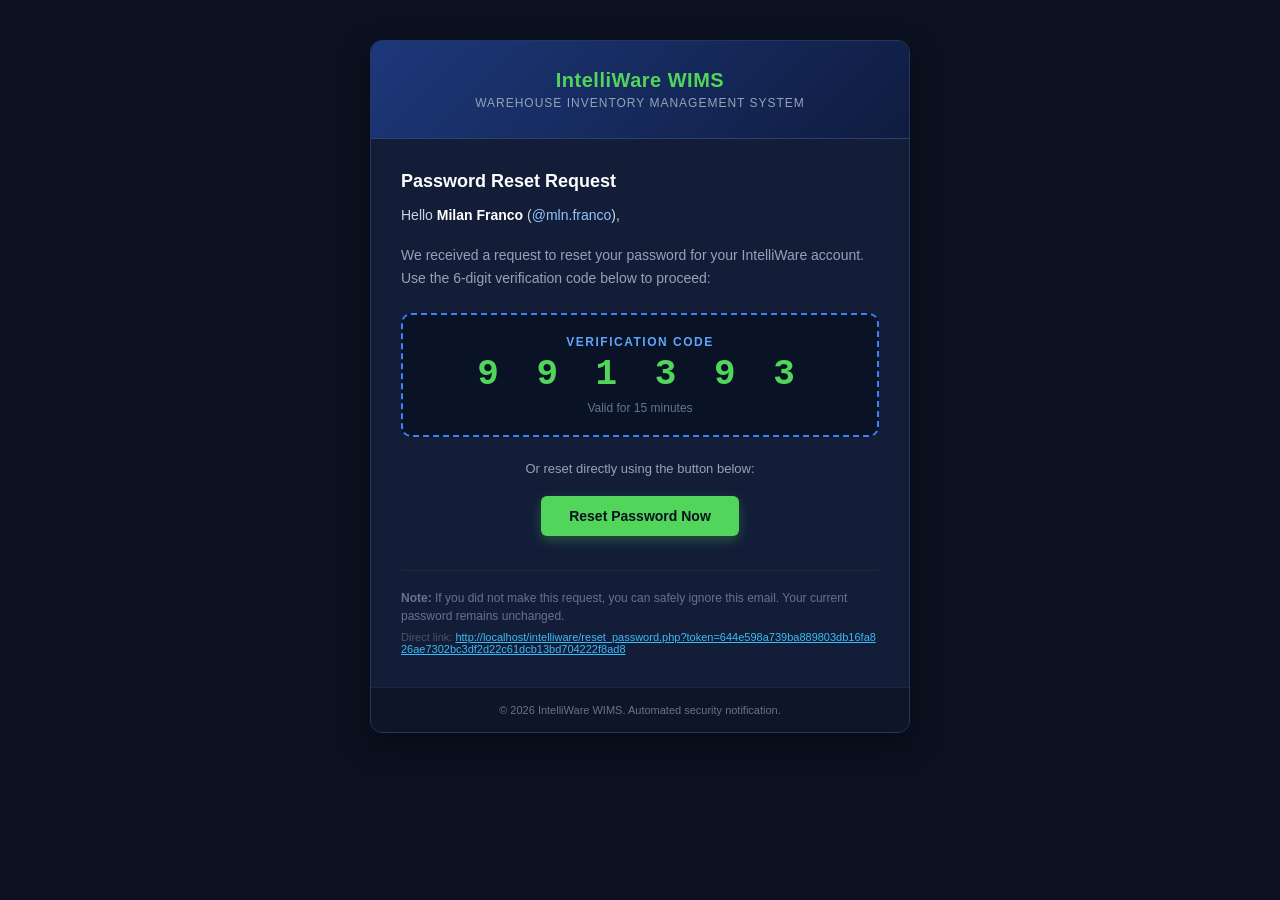
==== commit 57bc2ca6: "forgot pass, enhanced system flow and etc" ====
--- a/logs/last_email_preview.html
+++ b/logs/last_email_preview.html
@@ -1,144 +1,90 @@
 <!DOCTYPE html>
 <html lang="en">
 <head>
-    <meta charset="UTF-8">
-    <meta name="viewport" content="width=device-width, initial-scale=1.0">
-    <title>IntelliWare Inventory Status Report</title>
-    <style>
-        body { margin:0; padding:0; background-color:#f3f4f6; font-family:-apple-system, BlinkMacSystemFont, "Segoe UI", Roboto, Helvetica, Arial, sans-serif; color:#1f2937; }
-        table { border-collapse: collapse; }
-    </style>
+  <meta charset="utf-8">
+  <meta name="viewport" content="width=device-width, initial-scale=1.0">
+  <title>IntelliWare Password Reset</title>
 </head>
-<body style="margin:0; padding:0; background-color:#f3f4f6; font-family:-apple-system, BlinkMacSystemFont, 'Segoe UI', Roboto, Helvetica, Arial, sans-serif; color:#1f2937; -webkit-font-smoothing:antialiased;">
-    <table role="presentation" width="100%" cellspacing="0" cellpadding="0" border="0" style="background-color:#f3f4f6; padding:24px 8px;">
-        <tr>
-            <td align="center">
-                <table role="presentation" width="100%" style="max-width:720px; background-color:#ffffff; border:1px solid #e5e7eb; border-radius:12px; overflow:hidden; box-shadow:0 4px 16px rgba(0,0,0,0.06);" cellspacing="0" cellpadding="0" border="0">
-                    
-                    <!-- Header -->
-                    <tr>
-                        <td style="padding:20px 24px; background-color:#ffffff; border-bottom:1px solid #e5e7eb;">
-                            <table role="presentation" width="100%" cellspacing="0" cellpadding="0" border="0">
-                                <tr>
-                                    <td align="left" style="vertical-align:middle;">
-                                        <img src="cid:intelliware_logo" alt="IntelliWare" style="height:36px; max-width:180px; display:block; border:0;" />
-                                    </td>
-                                    <td align="right" style="vertical-align:middle;">
-                                        <span style="display:inline-block; background-color:#ef4444; color:#ffffff; font-size:11px; font-weight:700; text-transform:uppercase; letter-spacing:0.06em; padding:4px 10px; border-radius:12px;">
-                                            CRITICAL ALERT
-                                        </span>
-                                    </td>
-                                </tr>
-                            </table>
-                        </td>
-                    </tr>
+<body style="margin:0; padding:0; background-color:#0b1120; font-family:-apple-system, BlinkMacSystemFont, 'Segoe UI', Roboto, Helvetica, Arial, sans-serif; color:#e2e8f0;">
+  <table role="presentation" width="100%" cellspacing="0" cellpadding="0" border="0" style="background-color:#0b1120; padding:40px 15px;">
+    <tr>
+      <td align="center">
+        <!-- Main Container -->
+        <table role="presentation" width="100%" style="max-width:540px; background-color:#131d38; border:1px solid #233560; border-radius:12px; box-shadow:0 12px 30px rgba(0,0,0,0.4); overflow:hidden;" cellspacing="0" cellpadding="0" border="0">
+          
+          <!-- Header Banner -->
+          <tr>
+            <td style="padding:28px 30px; background:linear-gradient(135deg, #1d387b 0%, #0f1c3f 100%); border-bottom:1px solid #2a4178; text-align:center;">
+              <table role="presentation" width="100%" cellspacing="0" cellpadding="0" border="0">
+                <tr>
+                  <td align="center">
+                    <img src="cid:intelliware_logo" alt="IntelliWare" style="height:38px; max-width:180px; margin-bottom:8px; display:block;" onerror="this.style.display='none'">
+                    <h1 style="margin:0; font-size:20px; font-weight:700; color:#51D55A; letter-spacing:0.5px;">IntelliWare WIMS</h1>
+                    <p style="margin:4px 0 0 0; font-size:12px; color:#94a3b8; text-transform:uppercase; letter-spacing:1px;">Warehouse Inventory Management System</p>
+                  </td>
+                </tr>
+              </table>
+            </td>
+          </tr>
 
-                    <!-- Alert Banner (if applicable) & Overview KPI Cards -->
-                    <tr>
-                        <td style="padding:20px 24px 10px 24px;">
-                            
-            <div style="background-color:#fee2e2; border-left:4px solid #ef4444; border-radius:6px; padding:14px 16px; margin-bottom:18px;">
-                <h2 style="margin:0 0 4px 0; color:#991b1b; font-size:15px; font-weight:700;">Critical Alert: Eden Original Processed Filled Cheese Spread 160g</h2>
-                <p style="margin:0; color:#991b1b; font-size:13px; font-weight:500; line-height:1.4;">Stock has reached 0 units. Immediate replenishment is required. Showing 3 out-of-stock products below.</p>
-            </div>
+          <!-- Body Content -->
+          <tr>
+            <td style="padding:32px 30px;">
+              <h2 style="margin:0 0 12px 0; font-size:18px; font-weight:600; color:#ffffff;">Password Reset Request</h2>
+              <p style="margin:0 0 18px 0; font-size:14px; line-height:1.6; color:#cbd5e1;">
+                Hello <strong style="color:#ffffff;">Milan Franco</strong> (<span style="color:#93c5fd;">@mln.franco</span>),
+              </p>
+              <p style="margin:0 0 20px 0; font-size:14px; line-height:1.6; color:#94a3b8;">
+                We received a request to reset your password for your IntelliWare account. Use the 6-digit verification code below to proceed:
+              </p>
 
-                            <div style="font-size:11px; color:#6b7280; margin-bottom:8px; font-weight:700; text-transform:uppercase; letter-spacing:0.05em;">INVENTORY SNAPSHOT &bull; September 26, 2026 - 6:45 PM</div>
-                            <table role="presentation" width="100%" cellspacing="0" cellpadding="0" border="0" style="margin-bottom:16px;">
-                                <tr>
-                                    <td width="25%" style="padding:3px;">
-                                        <div style="background:#f8fafc; border:1px solid #e2e8f0; border-radius:8px; padding:10px 6px; text-align:center;">
-                                            <div style="font-size:10px; font-weight:700; color:#64748b; text-transform:uppercase;">Total</div>
-                                            <div style="font-size:19px; font-weight:800; color:#0f172a; margin-top:2px;">417</div>
-                                        </div>
-                                    </td>
-                                    <td width="25%" style="padding:3px;">
-                                        <div style="background:#fef2f2; border:1px solid #fecaca; border-radius:8px; padding:10px 6px; text-align:center;">
-                                            <div style="font-size:10px; font-weight:700; color:#991b1b; text-transform:uppercase;">Out of Stock</div>
-                                            <div style="font-size:19px; font-weight:800; color:#dc2626; margin-top:2px;">3</div>
-                                        </div>
-                                    </td>
-                                    <td width="25%" style="padding:3px;">
-                                        <div style="background:#fffbeb; border:1px solid #fde68a; border-radius:8px; padding:10px 6px; text-align:center;">
-                                            <div style="font-size:10px; font-weight:700; color:#92400e; text-transform:uppercase;">Low Stock</div>
-                                            <div style="font-size:19px; font-weight:800; color:#d97706; margin-top:2px;">3</div>
-                                        </div>
-                                    </td>
-                                    <td width="25%" style="padding:3px;">
-                                        <div style="background:#f0fdf4; border:1px solid #bbf7d0; border-radius:8px; padding:10px 6px; text-align:center;">
-                                            <div style="font-size:10px; font-weight:700; color:#166534; text-transform:uppercase;">In Stock</div>
-                                            <div style="font-size:19px; font-weight:800; color:#16a34a; margin-top:2px;">411</div>
-                                        </div>
-                                    </td>
-                                </tr>
-                            </table>
-                        </td>
-                    </tr>
+              <!-- OTP Box -->
+              <table role="presentation" width="100%" cellspacing="0" cellpadding="0" border="0" style="margin:24px 0;">
+                <tr>
+                  <td align="center" style="background:#0a1226; border:2px dashed #3b82f6; border-radius:10px; padding:20px 10px;">
+                    <div style="font-size:12px; text-transform:uppercase; letter-spacing:1.5px; color:#60a5fa; margin-bottom:8px; font-weight:600;">Verification Code</div>
+                    <div style="font-family:'Courier New', Courier, monospace; font-size:36px; font-weight:700; letter-spacing:8px; color:#51D55A; line-height:1;">
+                      9 9 1 3 9 3
+                    </div>
+                    <div style="font-size:12px; color:#64748b; margin-top:8px;">Valid for 15 minutes</div>
+                  </td>
+                </tr>
+              </table>
 
-                    <!-- Table Section Header -->
-                    <tr>
-                        <td style="padding:4px 24px 8px 24px;">
-                            <table role="presentation" width="100%" cellspacing="0" cellpadding="0" border="0">
-                                <tr>
-                                    <td align="left">
-                                        <span style="font-size:12px; font-weight:700; color:#111827; text-transform:uppercase; letter-spacing:0.04em;">Critical Out of Stock Products (0 Units Remaining)</span>
-                                    </td>
-                                    <td align="right">
-                                        <span style="display:inline-block; background-color:#f1f5f9; color:#475569; font-size:11px; font-weight:700; padding:2px 8px; border-radius:10px; border:1px solid #e2e8f0;">Showing 3 items</span>
-                                    </td>
-                                </tr>
-                            </table>
-                        </td>
-                    </tr>
+              <!-- Action Button -->
+              <p style="margin:20px 0 10px 0; font-size:13px; color:#94a3b8; text-align:center;">
+                Or reset directly using the button below:
+              </p>
+              <table role="presentation" width="100%" cellspacing="0" cellpadding="0" border="0">
+                <tr>
+                  <td align="center" style="padding:10px 0 24px 0;">
+                    <a href="http://localhost/intelliware/reset_password.php?token=644e598a739ba889803db16fa826ae7302bc3df2d22c61dcb13bd704222f8ad8" target="_blank" style="background-color:#51D55A; color:#0b1120; font-weight:700; font-size:14px; text-decoration:none; padding:12px 28px; border-radius:6px; display:inline-block; box-shadow:0 4px 12px rgba(81,213,90,0.3);">
+                      Reset Password Now
+                    </a>
+                  </td>
+                </tr>
+              </table>
 
-                    <!-- Complete Inventory Table -->
-                    <tr>
-                        <td style="padding:0 24px 20px 24px;">
-                            <table role="presentation" width="100%" style="border:1px solid #e5e7eb; border-radius:8px; overflow:hidden; border-collapse:collapse;" cellspacing="0" cellpadding="0">
-                                <thead>
-                                    <tr style="background-color:#f9fafb; border-bottom:1px solid #e5e7eb;">
-                                        <th style="padding:8px 10px; font-size:11px; font-weight:700; color:#6b7280; text-transform:uppercase; text-align:center; width:30px;">#</th>
-                                        <th style="padding:8px 10px; font-size:11px; font-weight:700; color:#6b7280; text-transform:uppercase; text-align:left;">Product &amp; Category</th>
-                                        <th style="padding:8px 10px; font-size:11px; font-weight:700; color:#6b7280; text-transform:uppercase; text-align:left;">Location</th>
-                                        <th style="padding:8px 10px; font-size:11px; font-weight:700; color:#6b7280; text-transform:uppercase; text-align:right;">Stock / Min</th>
-                                        <th style="padding:8px 10px; font-size:11px; font-weight:700; color:#6b7280; text-transform:uppercase; text-align:center; width:110px;">Status</th>
-                                    </tr>
-                                </thead>
-                                <tbody>
-                                    <tr style='border-bottom:1px solid #e5e7eb;'><td style='padding:6px 8px;font-size:11px;color:#9ca3af;text-align:center;'>1</td><td style='padding:6px 8px;'><div style='font-size:13px;font-weight:700;color:#111827;'>555 Spanish Sardines 155g</div><div style='font-size:11px;color:#6b7280;'>Canned Goods &bull; <span style='font-family:monospace;'>P-0111</span></div></td><td style='padding:6px 8px;font-size:11px;color:#4b5563;'>Shelf C1</td><td style='padding:6px 8px;text-align:right;'><b style="color:#dc2626;">0</b> <span style='font-size:10px;color:#9ca3af;'>/ 10</span></td><td style='padding:6px 8px;text-align:center;'><span style="display:inline-block;padding:2px 6px;font-size:10px;font-weight:700;border-radius:4px;background:#fee2e2;color:#b91c1c;border:1px solid #fca5a5;">OUT OF STOCK</span></td></tr><tr style='border-bottom:1px solid #e5e7eb;'><td style='padding:6px 8px;font-size:11px;color:#9ca3af;text-align:center;'>2</td><td style='padding:6px 8px;'><div style='font-size:13px;font-weight:700;color:#111827;'>Alaska Crema-Asada 370ml</div><div style='font-size:11px;color:#6b7280;'>Dairy Products &bull; <span style='font-family:monospace;'>P-0119</span></div></td><td style='padding:6px 8px;font-size:11px;color:#4b5563;'>Shelf A1</td><td style='padding:6px 8px;text-align:right;'><b style="color:#dc2626;">0</b> <span style='font-size:10px;color:#9ca3af;'>/ 10</span></td><td style='padding:6px 8px;text-align:center;'><span style="display:inline-block;padding:2px 6px;font-size:10px;font-weight:700;border-radius:4px;background:#fee2e2;color:#b91c1c;border:1px solid #fca5a5;">OUT OF STOCK</span></td></tr><tr style='border-bottom:1px solid #e5e7eb;'><td style='padding:6px 8px;font-size:11px;color:#9ca3af;text-align:center;'>3</td><td style='padding:6px 8px;'><div style='font-size:13px;font-weight:700;color:#111827;'>Eden Original Processed Filled Cheese Spread 160g</div><div style='font-size:11px;color:#6b7280;'>Dairy Products &bull; <span style='font-family:monospace;'>P-0484</span></div></td><td style='padding:6px 8px;font-size:11px;color:#4b5563;'>Shelf A1</td><td style='padding:6px 8px;text-align:right;'><b style="color:#dc2626;">0</b> <span style='font-size:10px;color:#9ca3af;'>/ 10</span></td><td style='padding:6px 8px;text-align:center;'><span style="display:inline-block;padding:2px 6px;font-size:10px;font-weight:700;border-radius:4px;background:#fee2e2;color:#b91c1c;border:1px solid #fca5a5;">OUT OF STOCK</span></td></tr>
-                                </tbody>
-                            </table>
-                            
-                            <div style="margin-top:10px; text-align:center; font-size:11px; color:#6b7280;">
-                                Filtered view: Showing only the <strong>3</strong> products under this category out of <strong>417</strong> total catalog items.
-                            </div>
+              <div style="border-top:1px solid #1e293b; padding-top:18px; margin-top:10px;">
+                <p style="margin:0 0 6px 0; font-size:12px; color:#64748b; line-height:1.5;">
+                  <strong>Note:</strong> If you did not make this request, you can safely ignore this email. Your current password remains unchanged.
+                </p>
+                <p style="margin:0; font-size:11px; color:#475569; word-break:break-all;">
+                  Direct link: <a href="http://localhost/intelliware/reset_password.php?token=644e598a739ba889803db16fa826ae7302bc3df2d22c61dcb13bd704222f8ad8" style="color:#38bdf8; text-decoration:underline;">http://localhost/intelliware/reset_password.php?token=644e598a739ba889803db16fa826ae7302bc3df2d22c61dcb13bd704222f8ad8</a>
+                </p>
+              </div>
+            </td>
+          </tr>
 
-                            <!-- CTA Button -->
-                            <table role="presentation" width="100%" cellspacing="0" cellpadding="0" border="0" style="margin-top:20px;">
-                                <tr>
-                                    <td align="center">
-                                        <a href="http://localhost/intelliware/products.php" target="_blank" style="display:inline-block; background-color:#16a34a; color:#ffffff; font-size:13px; font-weight:700; text-decoration:none; padding:11px 26px; border-radius:6px; box-shadow:0 2px 6px rgba(22, 163, 74, 0.25);">
-                                            Open Full Inventory in IntelliWare &rarr;
-                                        </a>
-                                    </td>
-                                </tr>
-                            </table>
-                        </td>
-                    </tr>
-
-                    <!-- Footer -->
-                    <tr>
-                        <td style="padding:16px 24px; background-color:#f9fafb; border-top:1px solid #e5e7eb; text-align:center;">
-                            <p style="margin:0 0 4px 0; color:#6b7280; font-size:11px;">
-                                Automated real-time report generated by <strong style="color:#374151;">IntelliWare Inventory Management System</strong> on September 26, 2026 - 6:45 PM.
-                            </p>
-                            <p style="margin:0; color:#9ca3af; font-size:10px;">
-                                You are receiving this because your account is configured to receive inventory alerts and status reports.
-                            </p>
-                        </td>
-                    </tr>
-                </table>
+          <!-- Footer -->
+          <tr>
+            <td style="background-color:#0d1527; padding:16px 30px; text-align:center; border-top:1px solid #1a2542; font-size:11px; color:#64748b;">
+              © 2026 IntelliWare WIMS. Automated security notification.
             </td>
-        </tr>
-    </table>
+          </tr>
+        </table>
+      </td>
+    </tr>
+  </table>
 </body>
 </html>
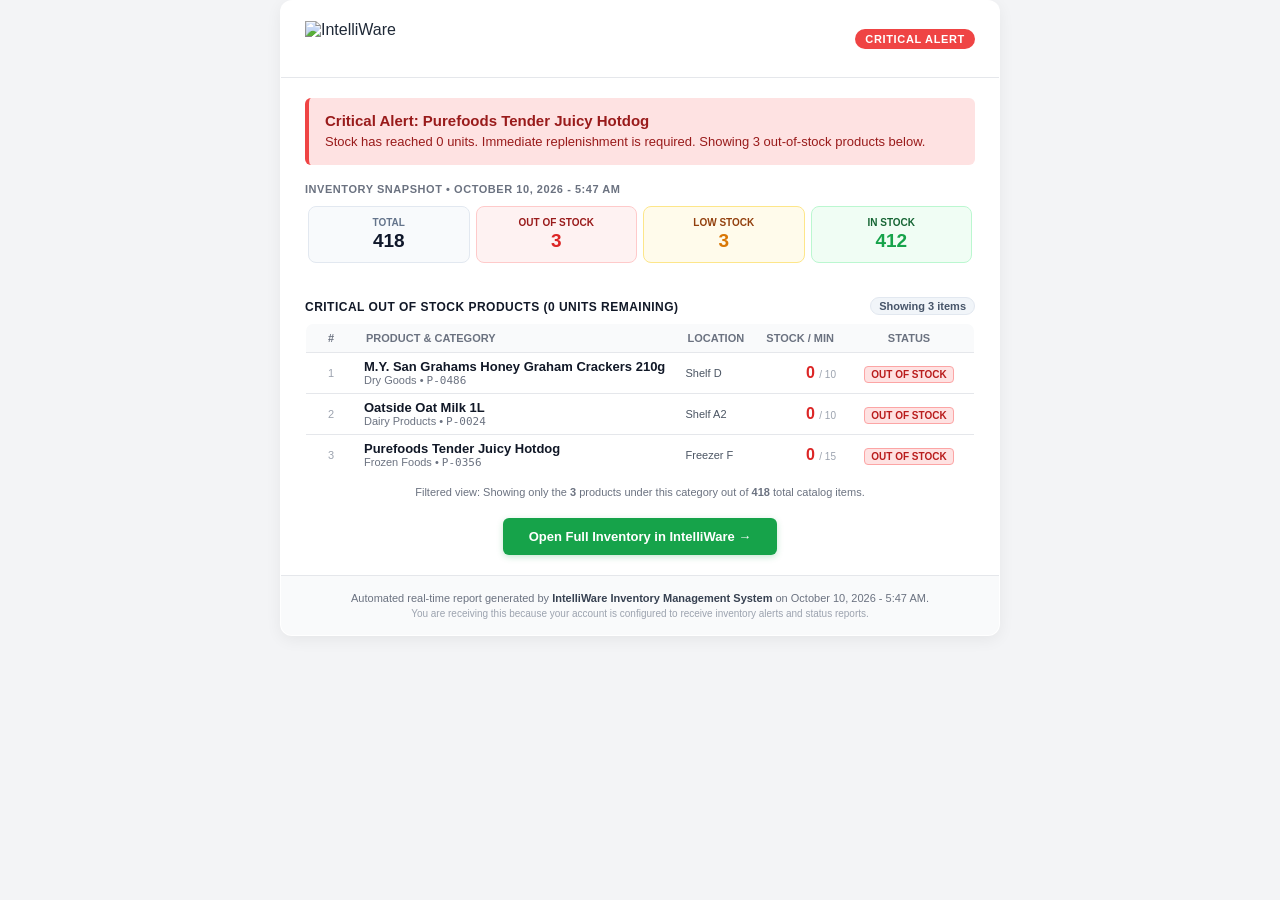
==== commit 37035c52: "feat: align system with thesis specs, remove barcode scanners, make smart restock dynamic - Excised " ====
--- a/logs/last_email_preview.html
+++ b/logs/last_email_preview.html
@@ -1,90 +1,144 @@
 <!DOCTYPE html>
 <html lang="en">
 <head>
-  <meta charset="utf-8">
-  <meta name="viewport" content="width=device-width, initial-scale=1.0">
-  <title>IntelliWare Password Reset</title>
+    <meta charset="UTF-8">
+    <meta name="viewport" content="width=device-width, initial-scale=1.0">
+    <title>IntelliWare Inventory Status Report</title>
+    <style>
+        body { margin:0; padding:0; background-color:#f3f4f6; font-family:-apple-system, BlinkMacSystemFont, "Segoe UI", Roboto, Helvetica, Arial, sans-serif; color:#1f2937; }
+        table { border-collapse: collapse; }
+    </style>
 </head>
-<body style="margin:0; padding:0; background-color:#0b1120; font-family:-apple-system, BlinkMacSystemFont, 'Segoe UI', Roboto, Helvetica, Arial, sans-serif; color:#e2e8f0;">
-  <table role="presentation" width="100%" cellspacing="0" cellpadding="0" border="0" style="background-color:#0b1120; padding:40px 15px;">
-    <tr>
-      <td align="center">
-        <!-- Main Container -->
-        <table role="presentation" width="100%" style="max-width:540px; background-color:#131d38; border:1px solid #233560; border-radius:12px; box-shadow:0 12px 30px rgba(0,0,0,0.4); overflow:hidden;" cellspacing="0" cellpadding="0" border="0">
-          
-          <!-- Header Banner -->
-          <tr>
-            <td style="padding:28px 30px; background:linear-gradient(135deg, #1d387b 0%, #0f1c3f 100%); border-bottom:1px solid #2a4178; text-align:center;">
-              <table role="presentation" width="100%" cellspacing="0" cellpadding="0" border="0">
-                <tr>
-                  <td align="center">
-                    <img src="cid:intelliware_logo" alt="IntelliWare" style="height:38px; max-width:180px; margin-bottom:8px; display:block;" onerror="this.style.display='none'">
-                    <h1 style="margin:0; font-size:20px; font-weight:700; color:#51D55A; letter-spacing:0.5px;">IntelliWare WIMS</h1>
-                    <p style="margin:4px 0 0 0; font-size:12px; color:#94a3b8; text-transform:uppercase; letter-spacing:1px;">Warehouse Inventory Management System</p>
-                  </td>
-                </tr>
-              </table>
+<body style="margin:0; padding:0; background-color:#f3f4f6; font-family:-apple-system, BlinkMacSystemFont, 'Segoe UI', Roboto, Helvetica, Arial, sans-serif; color:#1f2937; -webkit-font-smoothing:antialiased;">
+    <table role="presentation" width="100%" cellspacing="0" cellpadding="0" border="0" style="background-color:#f3f4f6; padding:24px 8px;">
+        <tr>
+            <td align="center">
+                <table role="presentation" width="100%" style="max-width:720px; background-color:#ffffff; border:1px solid #e5e7eb; border-radius:12px; overflow:hidden; box-shadow:0 4px 16px rgba(0,0,0,0.06);" cellspacing="0" cellpadding="0" border="0">
+                    
+                    <!-- Header -->
+                    <tr>
+                        <td style="padding:20px 24px; background-color:#ffffff; border-bottom:1px solid #e5e7eb;">
+                            <table role="presentation" width="100%" cellspacing="0" cellpadding="0" border="0">
+                                <tr>
+                                    <td align="left" style="vertical-align:middle;">
+                                        <img src="cid:intelliware_logo" alt="IntelliWare" style="height:36px; max-width:180px; display:block; border:0;" />
+                                    </td>
+                                    <td align="right" style="vertical-align:middle;">
+                                        <span style="display:inline-block; background-color:#ef4444; color:#ffffff; font-size:11px; font-weight:700; text-transform:uppercase; letter-spacing:0.06em; padding:4px 10px; border-radius:12px;">
+                                            CRITICAL ALERT
+                                        </span>
+                                    </td>
+                                </tr>
+                            </table>
+                        </td>
+                    </tr>
+
+                    <!-- Alert Banner (if applicable) & Overview KPI Cards -->
+                    <tr>
+                        <td style="padding:20px 24px 10px 24px;">
+                            
+            <div style="background-color:#fee2e2; border-left:4px solid #ef4444; border-radius:6px; padding:14px 16px; margin-bottom:18px;">
+                <h2 style="margin:0 0 4px 0; color:#991b1b; font-size:15px; font-weight:700;">Critical Alert: Purefoods Tender Juicy Hotdog</h2>
+                <p style="margin:0; color:#991b1b; font-size:13px; font-weight:500; line-height:1.4;">Stock has reached 0 units. Immediate replenishment is required. Showing 3 out-of-stock products below.</p>
+            </div>
+
+                            <div style="font-size:11px; color:#6b7280; margin-bottom:8px; font-weight:700; text-transform:uppercase; letter-spacing:0.05em;">INVENTORY SNAPSHOT &bull; October 10, 2026 - 5:47 AM</div>
+                            <table role="presentation" width="100%" cellspacing="0" cellpadding="0" border="0" style="margin-bottom:16px;">
+                                <tr>
+                                    <td width="25%" style="padding:3px;">
+                                        <div style="background:#f8fafc; border:1px solid #e2e8f0; border-radius:8px; padding:10px 6px; text-align:center;">
+                                            <div style="font-size:10px; font-weight:700; color:#64748b; text-transform:uppercase;">Total</div>
+                                            <div style="font-size:19px; font-weight:800; color:#0f172a; margin-top:2px;">418</div>
+                                        </div>
+                                    </td>
+                                    <td width="25%" style="padding:3px;">
+                                        <div style="background:#fef2f2; border:1px solid #fecaca; border-radius:8px; padding:10px 6px; text-align:center;">
+                                            <div style="font-size:10px; font-weight:700; color:#991b1b; text-transform:uppercase;">Out of Stock</div>
+                                            <div style="font-size:19px; font-weight:800; color:#dc2626; margin-top:2px;">3</div>
+                                        </div>
+                                    </td>
+                                    <td width="25%" style="padding:3px;">
+                                        <div style="background:#fffbeb; border:1px solid #fde68a; border-radius:8px; padding:10px 6px; text-align:center;">
+                                            <div style="font-size:10px; font-weight:700; color:#92400e; text-transform:uppercase;">Low Stock</div>
+                                            <div style="font-size:19px; font-weight:800; color:#d97706; margin-top:2px;">3</div>
+                                        </div>
+                                    </td>
+                                    <td width="25%" style="padding:3px;">
+                                        <div style="background:#f0fdf4; border:1px solid #bbf7d0; border-radius:8px; padding:10px 6px; text-align:center;">
+                                            <div style="font-size:10px; font-weight:700; color:#166534; text-transform:uppercase;">In Stock</div>
+                                            <div style="font-size:19px; font-weight:800; color:#16a34a; margin-top:2px;">412</div>
+                                        </div>
+                                    </td>
+                                </tr>
+                            </table>
+                        </td>
+                    </tr>
+
+                    <!-- Table Section Header -->
+                    <tr>
+                        <td style="padding:4px 24px 8px 24px;">
+                            <table role="presentation" width="100%" cellspacing="0" cellpadding="0" border="0">
+                                <tr>
+                                    <td align="left">
+                                        <span style="font-size:12px; font-weight:700; color:#111827; text-transform:uppercase; letter-spacing:0.04em;">Critical Out of Stock Products (0 Units Remaining)</span>
+                                    </td>
+                                    <td align="right">
+                                        <span style="display:inline-block; background-color:#f1f5f9; color:#475569; font-size:11px; font-weight:700; padding:2px 8px; border-radius:10px; border:1px solid #e2e8f0;">Showing 3 items</span>
+                                    </td>
+                                </tr>
+                            </table>
+                        </td>
+                    </tr>
+
+                    <!-- Complete Inventory Table -->
+                    <tr>
+                        <td style="padding:0 24px 20px 24px;">
+                            <table role="presentation" width="100%" style="border:1px solid #e5e7eb; border-radius:8px; overflow:hidden; border-collapse:collapse;" cellspacing="0" cellpadding="0">
+                                <thead>
+                                    <tr style="background-color:#f9fafb; border-bottom:1px solid #e5e7eb;">
+                                        <th style="padding:8px 10px; font-size:11px; font-weight:700; color:#6b7280; text-transform:uppercase; text-align:center; width:30px;">#</th>
+                                        <th style="padding:8px 10px; font-size:11px; font-weight:700; color:#6b7280; text-transform:uppercase; text-align:left;">Product &amp; Category</th>
+                                        <th style="padding:8px 10px; font-size:11px; font-weight:700; color:#6b7280; text-transform:uppercase; text-align:left;">Location</th>
+                                        <th style="padding:8px 10px; font-size:11px; font-weight:700; color:#6b7280; text-transform:uppercase; text-align:right;">Stock / Min</th>
+                                        <th style="padding:8px 10px; font-size:11px; font-weight:700; color:#6b7280; text-transform:uppercase; text-align:center; width:110px;">Status</th>
+                                    </tr>
+                                </thead>
+                                <tbody>
+                                    <tr style='border-bottom:1px solid #e5e7eb;'><td style='padding:6px 8px;font-size:11px;color:#9ca3af;text-align:center;'>1</td><td style='padding:6px 8px;'><div style='font-size:13px;font-weight:700;color:#111827;'>M.Y. San Grahams Honey Graham Crackers 210g</div><div style='font-size:11px;color:#6b7280;'>Dry Goods &bull; <span style='font-family:monospace;'>P-0486</span></div></td><td style='padding:6px 8px;font-size:11px;color:#4b5563;'>Shelf D</td><td style='padding:6px 8px;text-align:right;'><b style="color:#dc2626;">0</b> <span style='font-size:10px;color:#9ca3af;'>/ 10</span></td><td style='padding:6px 8px;text-align:center;'><span style="display:inline-block;padding:2px 6px;font-size:10px;font-weight:700;border-radius:4px;background:#fee2e2;color:#b91c1c;border:1px solid #fca5a5;">OUT OF STOCK</span></td></tr><tr style='border-bottom:1px solid #e5e7eb;'><td style='padding:6px 8px;font-size:11px;color:#9ca3af;text-align:center;'>2</td><td style='padding:6px 8px;'><div style='font-size:13px;font-weight:700;color:#111827;'>Oatside Oat Milk 1L</div><div style='font-size:11px;color:#6b7280;'>Dairy Products &bull; <span style='font-family:monospace;'>P-0024</span></div></td><td style='padding:6px 8px;font-size:11px;color:#4b5563;'>Shelf A2</td><td style='padding:6px 8px;text-align:right;'><b style="color:#dc2626;">0</b> <span style='font-size:10px;color:#9ca3af;'>/ 10</span></td><td style='padding:6px 8px;text-align:center;'><span style="display:inline-block;padding:2px 6px;font-size:10px;font-weight:700;border-radius:4px;background:#fee2e2;color:#b91c1c;border:1px solid #fca5a5;">OUT OF STOCK</span></td></tr><tr style='border-bottom:1px solid #e5e7eb;'><td style='padding:6px 8px;font-size:11px;color:#9ca3af;text-align:center;'>3</td><td style='padding:6px 8px;'><div style='font-size:13px;font-weight:700;color:#111827;'>Purefoods Tender Juicy Hotdog</div><div style='font-size:11px;color:#6b7280;'>Frozen Foods &bull; <span style='font-family:monospace;'>P-0356</span></div></td><td style='padding:6px 8px;font-size:11px;color:#4b5563;'>Freezer F</td><td style='padding:6px 8px;text-align:right;'><b style="color:#dc2626;">0</b> <span style='font-size:10px;color:#9ca3af;'>/ 15</span></td><td style='padding:6px 8px;text-align:center;'><span style="display:inline-block;padding:2px 6px;font-size:10px;font-weight:700;border-radius:4px;background:#fee2e2;color:#b91c1c;border:1px solid #fca5a5;">OUT OF STOCK</span></td></tr>
+                                </tbody>
+                            </table>
+                            
+                            <div style="margin-top:10px; text-align:center; font-size:11px; color:#6b7280;">
+                                Filtered view: Showing only the <strong>3</strong> products under this category out of <strong>418</strong> total catalog items.
+                            </div>
+
+                            <!-- CTA Button -->
+                            <table role="presentation" width="100%" cellspacing="0" cellpadding="0" border="0" style="margin-top:20px;">
+                                <tr>
+                                    <td align="center">
+                                        <a href="http://localhost/intelliware/products.php" target="_blank" style="display:inline-block; background-color:#16a34a; color:#ffffff; font-size:13px; font-weight:700; text-decoration:none; padding:11px 26px; border-radius:6px; box-shadow:0 2px 6px rgba(22, 163, 74, 0.25);">
+                                            Open Full Inventory in IntelliWare &rarr;
+                                        </a>
+                                    </td>
+                                </tr>
+                            </table>
+                        </td>
+                    </tr>
+
+                    <!-- Footer -->
+                    <tr>
+                        <td style="padding:16px 24px; background-color:#f9fafb; border-top:1px solid #e5e7eb; text-align:center;">
+                            <p style="margin:0 0 4px 0; color:#6b7280; font-size:11px;">
+                                Automated real-time report generated by <strong style="color:#374151;">IntelliWare Inventory Management System</strong> on October 10, 2026 - 5:47 AM.
+                            </p>
+                            <p style="margin:0; color:#9ca3af; font-size:10px;">
+                                You are receiving this because your account is configured to receive inventory alerts and status reports.
+                            </p>
+                        </td>
+                    </tr>
+                </table>
             </td>
-          </tr>
-
-          <!-- Body Content -->
-          <tr>
-            <td style="padding:32px 30px;">
-              <h2 style="margin:0 0 12px 0; font-size:18px; font-weight:600; color:#ffffff;">Password Reset Request</h2>
-              <p style="margin:0 0 18px 0; font-size:14px; line-height:1.6; color:#cbd5e1;">
-                Hello <strong style="color:#ffffff;">Milan Franco</strong> (<span style="color:#93c5fd;">@mln.franco</span>),
-              </p>
-              <p style="margin:0 0 20px 0; font-size:14px; line-height:1.6; color:#94a3b8;">
-                We received a request to reset your password for your IntelliWare account. Use the 6-digit verification code below to proceed:
-              </p>
-
-              <!-- OTP Box -->
-              <table role="presentation" width="100%" cellspacing="0" cellpadding="0" border="0" style="margin:24px 0;">
-                <tr>
-                  <td align="center" style="background:#0a1226; border:2px dashed #3b82f6; border-radius:10px; padding:20px 10px;">
-                    <div style="font-size:12px; text-transform:uppercase; letter-spacing:1.5px; color:#60a5fa; margin-bottom:8px; font-weight:600;">Verification Code</div>
-                    <div style="font-family:'Courier New', Courier, monospace; font-size:36px; font-weight:700; letter-spacing:8px; color:#51D55A; line-height:1;">
-                      9 9 1 3 9 3
-                    </div>
-                    <div style="font-size:12px; color:#64748b; margin-top:8px;">Valid for 15 minutes</div>
-                  </td>
-                </tr>
-              </table>
-
-              <!-- Action Button -->
-              <p style="margin:20px 0 10px 0; font-size:13px; color:#94a3b8; text-align:center;">
-                Or reset directly using the button below:
-              </p>
-              <table role="presentation" width="100%" cellspacing="0" cellpadding="0" border="0">
-                <tr>
-                  <td align="center" style="padding:10px 0 24px 0;">
-                    <a href="http://localhost/intelliware/reset_password.php?token=644e598a739ba889803db16fa826ae7302bc3df2d22c61dcb13bd704222f8ad8" target="_blank" style="background-color:#51D55A; color:#0b1120; font-weight:700; font-size:14px; text-decoration:none; padding:12px 28px; border-radius:6px; display:inline-block; box-shadow:0 4px 12px rgba(81,213,90,0.3);">
-                      Reset Password Now
-                    </a>
-                  </td>
-                </tr>
-              </table>
-
-              <div style="border-top:1px solid #1e293b; padding-top:18px; margin-top:10px;">
-                <p style="margin:0 0 6px 0; font-size:12px; color:#64748b; line-height:1.5;">
-                  <strong>Note:</strong> If you did not make this request, you can safely ignore this email. Your current password remains unchanged.
-                </p>
-                <p style="margin:0; font-size:11px; color:#475569; word-break:break-all;">
-                  Direct link: <a href="http://localhost/intelliware/reset_password.php?token=644e598a739ba889803db16fa826ae7302bc3df2d22c61dcb13bd704222f8ad8" style="color:#38bdf8; text-decoration:underline;">http://localhost/intelliware/reset_password.php?token=644e598a739ba889803db16fa826ae7302bc3df2d22c61dcb13bd704222f8ad8</a>
-                </p>
-              </div>
-            </td>
-          </tr>
-
-          <!-- Footer -->
-          <tr>
-            <td style="background-color:#0d1527; padding:16px 30px; text-align:center; border-top:1px solid #1a2542; font-size:11px; color:#64748b;">
-              © 2026 IntelliWare WIMS. Automated security notification.
-            </td>
-          </tr>
-        </table>
-      </td>
-    </tr>
-  </table>
+        </tr>
+    </table>
 </body>
 </html>
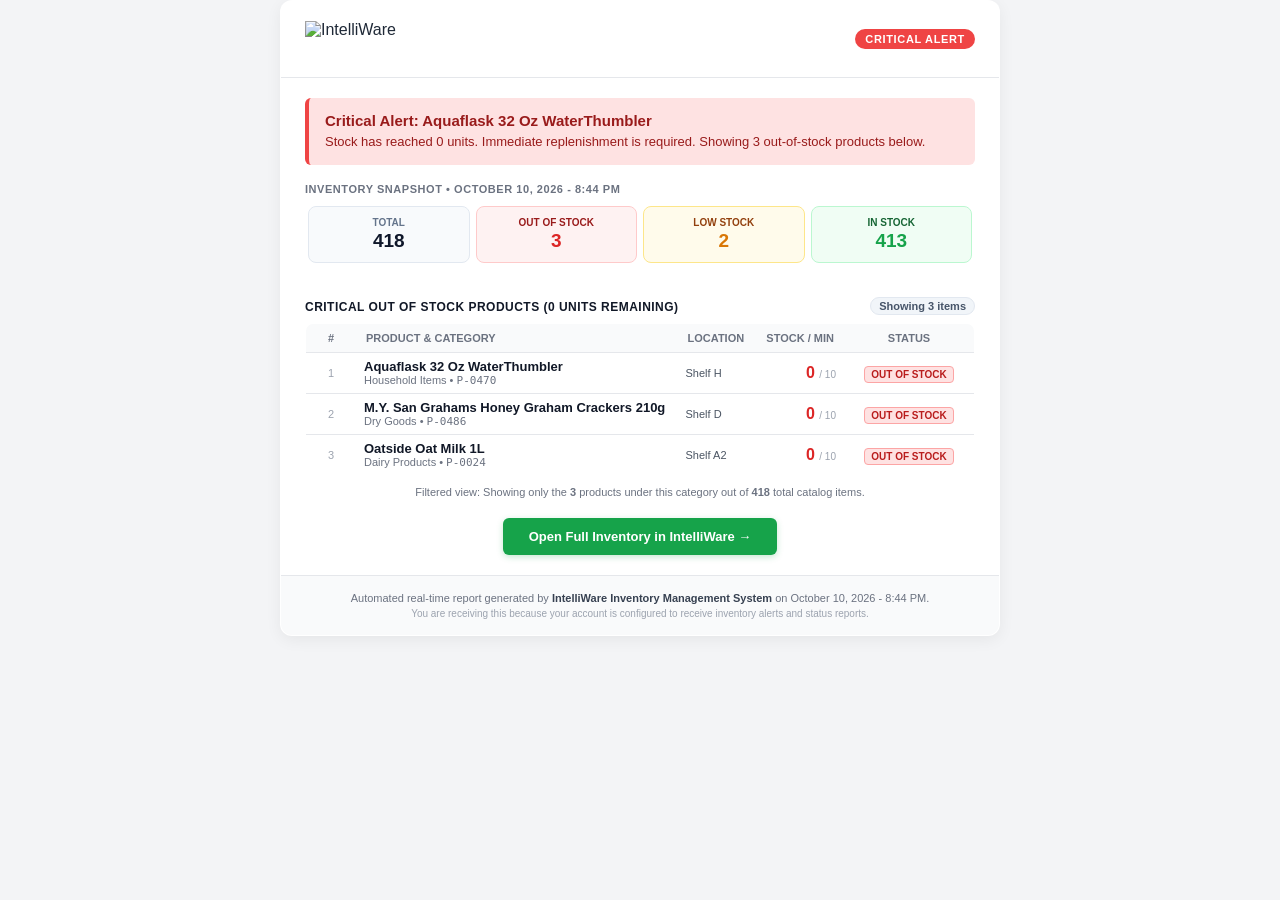
==== commit e1158574: "feat: update database dump, batch tracking, product pricing, and Gemini Pulse UI refinements" ====
--- a/logs/last_email_preview.html
+++ b/logs/last_email_preview.html
@@ -38,11 +38,11 @@
                         <td style="padding:20px 24px 10px 24px;">
                             
             <div style="background-color:#fee2e2; border-left:4px solid #ef4444; border-radius:6px; padding:14px 16px; margin-bottom:18px;">
-                <h2 style="margin:0 0 4px 0; color:#991b1b; font-size:15px; font-weight:700;">Critical Alert: Purefoods Tender Juicy Hotdog</h2>
+                <h2 style="margin:0 0 4px 0; color:#991b1b; font-size:15px; font-weight:700;">Critical Alert: Aquaflask 32 Oz WaterThumbler</h2>
                 <p style="margin:0; color:#991b1b; font-size:13px; font-weight:500; line-height:1.4;">Stock has reached 0 units. Immediate replenishment is required. Showing 3 out-of-stock products below.</p>
             </div>
 
-                            <div style="font-size:11px; color:#6b7280; margin-bottom:8px; font-weight:700; text-transform:uppercase; letter-spacing:0.05em;">INVENTORY SNAPSHOT &bull; October 10, 2026 - 5:47 AM</div>
+                            <div style="font-size:11px; color:#6b7280; margin-bottom:8px; font-weight:700; text-transform:uppercase; letter-spacing:0.05em;">INVENTORY SNAPSHOT &bull; October 10, 2026 - 8:44 PM</div>
                             <table role="presentation" width="100%" cellspacing="0" cellpadding="0" border="0" style="margin-bottom:16px;">
                                 <tr>
                                     <td width="25%" style="padding:3px;">
@@ -60,13 +60,13 @@
                                     <td width="25%" style="padding:3px;">
                                         <div style="background:#fffbeb; border:1px solid #fde68a; border-radius:8px; padding:10px 6px; text-align:center;">
                                             <div style="font-size:10px; font-weight:700; color:#92400e; text-transform:uppercase;">Low Stock</div>
-                                            <div style="font-size:19px; font-weight:800; color:#d97706; margin-top:2px;">3</div>
+                                            <div style="font-size:19px; font-weight:800; color:#d97706; margin-top:2px;">2</div>
                                         </div>
                                     </td>
                                     <td width="25%" style="padding:3px;">
                                         <div style="background:#f0fdf4; border:1px solid #bbf7d0; border-radius:8px; padding:10px 6px; text-align:center;">
                                             <div style="font-size:10px; font-weight:700; color:#166534; text-transform:uppercase;">In Stock</div>
-                                            <div style="font-size:19px; font-weight:800; color:#16a34a; margin-top:2px;">412</div>
+                                            <div style="font-size:19px; font-weight:800; color:#16a34a; margin-top:2px;">413</div>
                                         </div>
                                     </td>
                                 </tr>
@@ -104,7 +104,7 @@
                                     </tr>
                                 </thead>
                                 <tbody>
-                                    <tr style='border-bottom:1px solid #e5e7eb;'><td style='padding:6px 8px;font-size:11px;color:#9ca3af;text-align:center;'>1</td><td style='padding:6px 8px;'><div style='font-size:13px;font-weight:700;color:#111827;'>M.Y. San Grahams Honey Graham Crackers 210g</div><div style='font-size:11px;color:#6b7280;'>Dry Goods &bull; <span style='font-family:monospace;'>P-0486</span></div></td><td style='padding:6px 8px;font-size:11px;color:#4b5563;'>Shelf D</td><td style='padding:6px 8px;text-align:right;'><b style="color:#dc2626;">0</b> <span style='font-size:10px;color:#9ca3af;'>/ 10</span></td><td style='padding:6px 8px;text-align:center;'><span style="display:inline-block;padding:2px 6px;font-size:10px;font-weight:700;border-radius:4px;background:#fee2e2;color:#b91c1c;border:1px solid #fca5a5;">OUT OF STOCK</span></td></tr><tr style='border-bottom:1px solid #e5e7eb;'><td style='padding:6px 8px;font-size:11px;color:#9ca3af;text-align:center;'>2</td><td style='padding:6px 8px;'><div style='font-size:13px;font-weight:700;color:#111827;'>Oatside Oat Milk 1L</div><div style='font-size:11px;color:#6b7280;'>Dairy Products &bull; <span style='font-family:monospace;'>P-0024</span></div></td><td style='padding:6px 8px;font-size:11px;color:#4b5563;'>Shelf A2</td><td style='padding:6px 8px;text-align:right;'><b style="color:#dc2626;">0</b> <span style='font-size:10px;color:#9ca3af;'>/ 10</span></td><td style='padding:6px 8px;text-align:center;'><span style="display:inline-block;padding:2px 6px;font-size:10px;font-weight:700;border-radius:4px;background:#fee2e2;color:#b91c1c;border:1px solid #fca5a5;">OUT OF STOCK</span></td></tr><tr style='border-bottom:1px solid #e5e7eb;'><td style='padding:6px 8px;font-size:11px;color:#9ca3af;text-align:center;'>3</td><td style='padding:6px 8px;'><div style='font-size:13px;font-weight:700;color:#111827;'>Purefoods Tender Juicy Hotdog</div><div style='font-size:11px;color:#6b7280;'>Frozen Foods &bull; <span style='font-family:monospace;'>P-0356</span></div></td><td style='padding:6px 8px;font-size:11px;color:#4b5563;'>Freezer F</td><td style='padding:6px 8px;text-align:right;'><b style="color:#dc2626;">0</b> <span style='font-size:10px;color:#9ca3af;'>/ 15</span></td><td style='padding:6px 8px;text-align:center;'><span style="display:inline-block;padding:2px 6px;font-size:10px;font-weight:700;border-radius:4px;background:#fee2e2;color:#b91c1c;border:1px solid #fca5a5;">OUT OF STOCK</span></td></tr>
+                                    <tr style='border-bottom:1px solid #e5e7eb;'><td style='padding:6px 8px;font-size:11px;color:#9ca3af;text-align:center;'>1</td><td style='padding:6px 8px;'><div style='font-size:13px;font-weight:700;color:#111827;'>Aquaflask 32 Oz WaterThumbler</div><div style='font-size:11px;color:#6b7280;'>Household Items &bull; <span style='font-family:monospace;'>P-0470</span></div></td><td style='padding:6px 8px;font-size:11px;color:#4b5563;'>Shelf H</td><td style='padding:6px 8px;text-align:right;'><b style="color:#dc2626;">0</b> <span style='font-size:10px;color:#9ca3af;'>/ 10</span></td><td style='padding:6px 8px;text-align:center;'><span style="display:inline-block;padding:2px 6px;font-size:10px;font-weight:700;border-radius:4px;background:#fee2e2;color:#b91c1c;border:1px solid #fca5a5;">OUT OF STOCK</span></td></tr><tr style='border-bottom:1px solid #e5e7eb;'><td style='padding:6px 8px;font-size:11px;color:#9ca3af;text-align:center;'>2</td><td style='padding:6px 8px;'><div style='font-size:13px;font-weight:700;color:#111827;'>M.Y. San Grahams Honey Graham Crackers 210g</div><div style='font-size:11px;color:#6b7280;'>Dry Goods &bull; <span style='font-family:monospace;'>P-0486</span></div></td><td style='padding:6px 8px;font-size:11px;color:#4b5563;'>Shelf D</td><td style='padding:6px 8px;text-align:right;'><b style="color:#dc2626;">0</b> <span style='font-size:10px;color:#9ca3af;'>/ 10</span></td><td style='padding:6px 8px;text-align:center;'><span style="display:inline-block;padding:2px 6px;font-size:10px;font-weight:700;border-radius:4px;background:#fee2e2;color:#b91c1c;border:1px solid #fca5a5;">OUT OF STOCK</span></td></tr><tr style='border-bottom:1px solid #e5e7eb;'><td style='padding:6px 8px;font-size:11px;color:#9ca3af;text-align:center;'>3</td><td style='padding:6px 8px;'><div style='font-size:13px;font-weight:700;color:#111827;'>Oatside Oat Milk 1L</div><div style='font-size:11px;color:#6b7280;'>Dairy Products &bull; <span style='font-family:monospace;'>P-0024</span></div></td><td style='padding:6px 8px;font-size:11px;color:#4b5563;'>Shelf A2</td><td style='padding:6px 8px;text-align:right;'><b style="color:#dc2626;">0</b> <span style='font-size:10px;color:#9ca3af;'>/ 10</span></td><td style='padding:6px 8px;text-align:center;'><span style="display:inline-block;padding:2px 6px;font-size:10px;font-weight:700;border-radius:4px;background:#fee2e2;color:#b91c1c;border:1px solid #fca5a5;">OUT OF STOCK</span></td></tr>
                                 </tbody>
                             </table>
                             
@@ -129,7 +129,7 @@
                     <tr>
                         <td style="padding:16px 24px; background-color:#f9fafb; border-top:1px solid #e5e7eb; text-align:center;">
                             <p style="margin:0 0 4px 0; color:#6b7280; font-size:11px;">
-                                Automated real-time report generated by <strong style="color:#374151;">IntelliWare Inventory Management System</strong> on October 10, 2026 - 5:47 AM.
+                                Automated real-time report generated by <strong style="color:#374151;">IntelliWare Inventory Management System</strong> on October 10, 2026 - 8:44 PM.
                             </p>
                             <p style="margin:0; color:#9ca3af; font-size:10px;">
                                 You are receiving this because your account is configured to receive inventory alerts and status reports.
